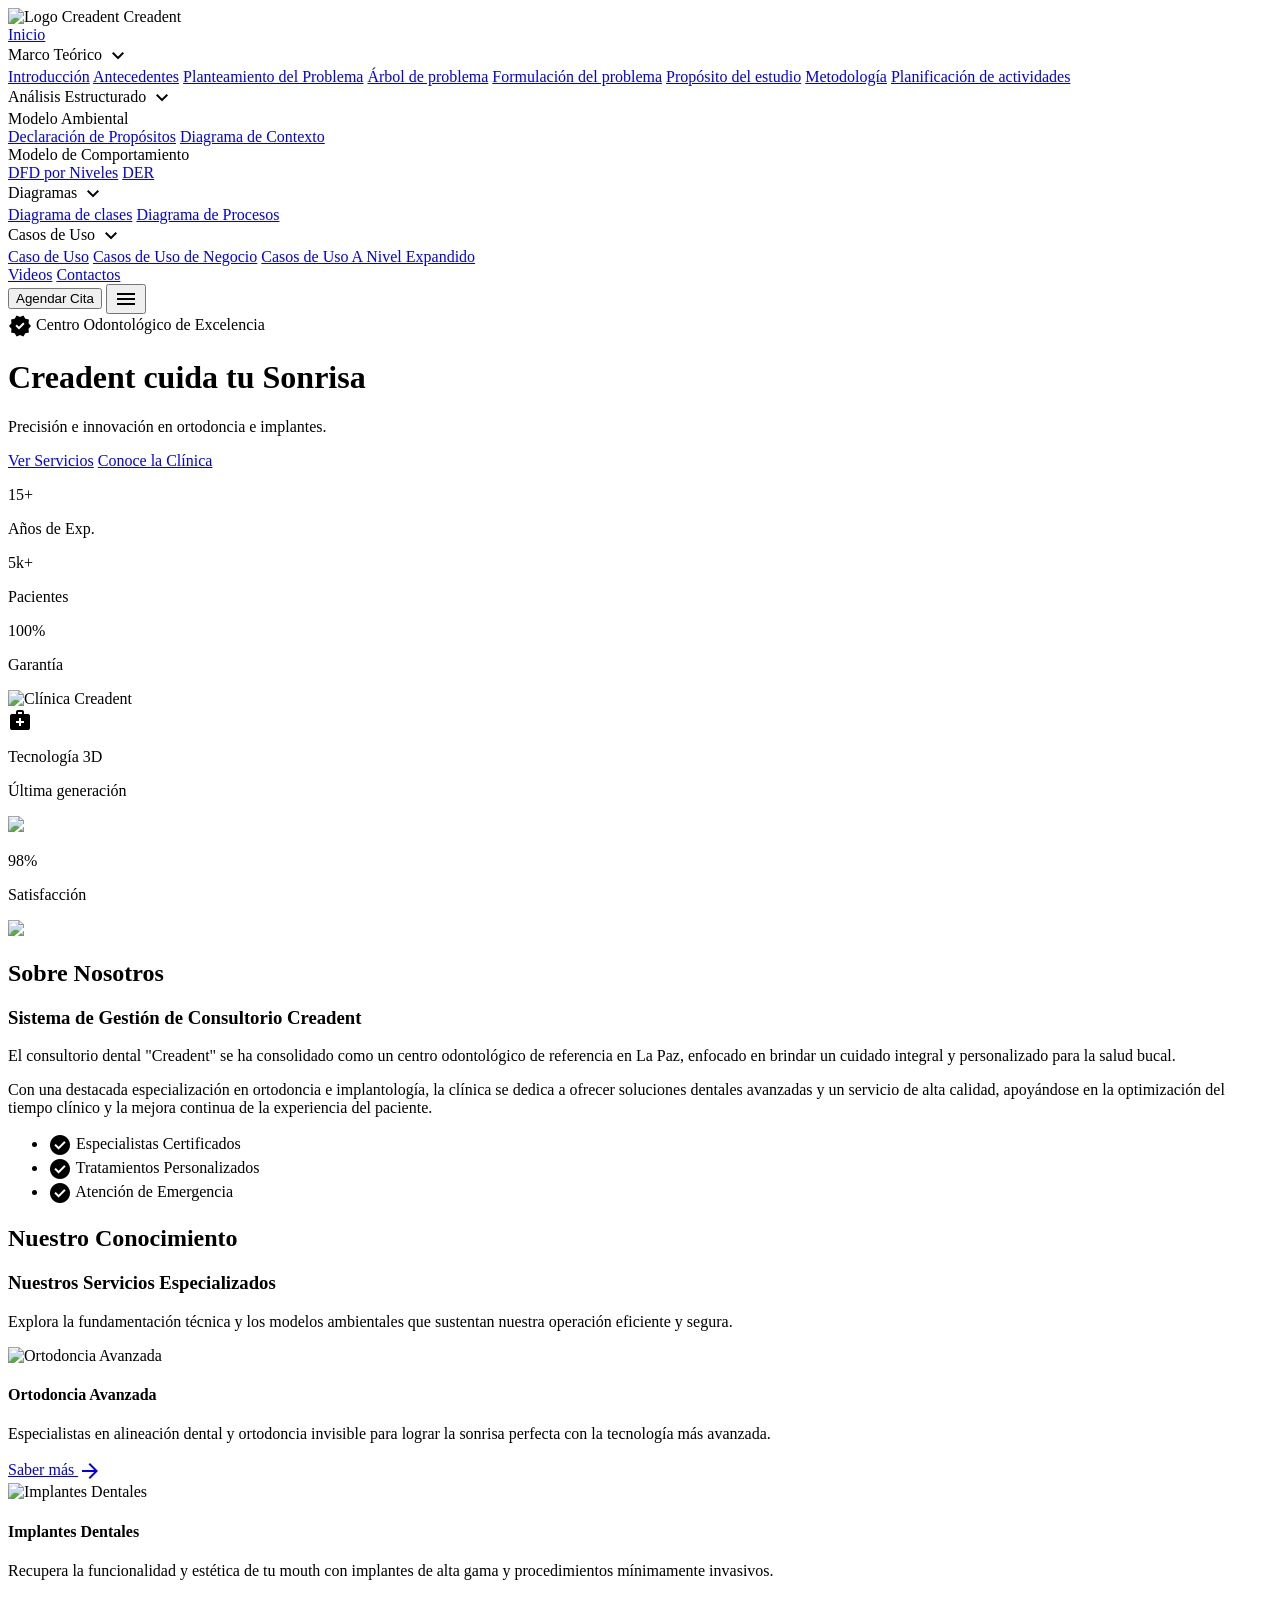
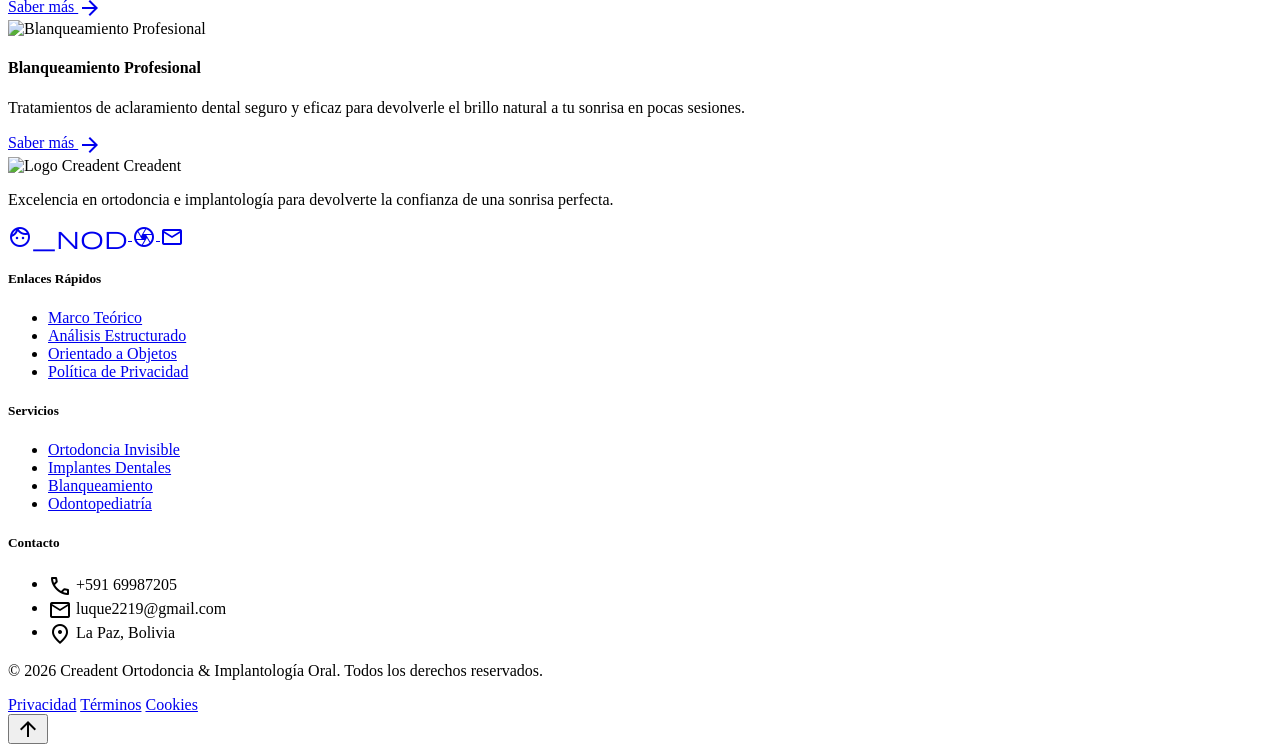
==== index.html @ 48e3c262 "Merge pull request #1 from FrancoPlata94/main contenido del informe metido" ====
<!DOCTYPE html><html class="scroll-smooth" lang="es"><head>
    <meta charset="utf-8">
    <meta content="width=device-width, initial-scale=1.0" name="viewport">
    <title>Creadent - Ortodoncia & Implantología Oral</title>
    <script src="https://cdn.tailwindcss.com?plugins=forms,container-queries"></script>
    <link href="https://fonts.googleapis.com/css2?family=Plus+Jakarta+Sans:wght@400;600;700;800&family=Inter:wght@400;500;600&display=swap" rel="stylesheet">
    <link href="https://fonts.googleapis.com/css2?family=Material+Symbols+Outlined:wght,FILL@100..700,0..1&display=swap" rel="stylesheet">
    <script id="tailwind-config">
      tailwind.config = {
        darkMode: "class",
        theme: {
          extend: {
            "colors": {
                "secondary-fixed": "#e0e3e5",
                "surface-variant": "#e5e2e1",
                "inverse-on-surface": "#f3f0ef",
                "on-error-container": "#93000a",
                "on-tertiary-fixed": "#301400",
                "tertiary": "#301500",
                "secondary-fixed-dim": "#c4c7c9",
                "tertiary-fixed-dim": "#fcb886",
                "primary-container": "#003355",
                "on-primary-fixed-variant": "#21496d",
                "glass-fill": "rgba(255, 255, 255, 0.7)",
                "on-error": "#ffffff",
                "on-secondary": "#ffffff",
                "on-tertiary-container": "#c98b5d",
                "error": "#ba1a1a",
                "primary": "#001d34",
                "outline-variant": "#c2c7cf",
                "primary-fixed": "#cfe5ff",
                "on-secondary-fixed": "#191c1e",
                "on-primary": "#ffffff",
                "secondary": "#5c5f61",
                "on-secondary-fixed-variant": "#444749",
                "tertiary-container": "#4f2601",
                "surface-tint": "#3b6186",
                "on-tertiary-fixed-variant": "#6a3b14",
                "surface-dim": "#dcd9d9",
                "on-secondary-container": "#626567",
                "on-primary-container": "#769cc3",
                "surface-chalk": "#F8F8F8",
                "surface-container-highest": "#e5e2e1",
                "glass-border": "rgba(255, 255, 255, 0.2)",
                "on-background": "#1b1c1c",
                "inverse-primary": "#a4caf4",
                "inverse-surface": "#303030",
                "on-tertiary": "#ffffff",
                "tertiary-fixed": "#ffdcc5",
                "background": "#fcf9f8",
                "on-primary-fixed": "#001d34",
                "error-container": "#ffdad6",
                "surface-bright": "#fcf9f8",
                "secondary-container": "#e0e3e5",
                "surface-container": "#f0eded",
                "primary-fixed-dim": "#a4caf4",
                "surface-container-lowest": "#ffffff",
                "on-surface-variant": "#42474e",
                "surface-container-low": "#f6f3f2",
                "outline": "#73777f",
                "surface": "#fcf9f8",
                "surface-container-high": "#eae7e7",
                "on-surface": "#1b1c1c"
            },
            "borderRadius": {
                "DEFAULT": "0.25rem",
                "lg": "0.5rem",
                "xl": "0.75rem",
                "full": "9999px"
            },
            "spacing": {
                "gutter": "24px",
                "baseline": "8px",
                "container-max": "1280px",
                "margin-desktop": "64px",
                "margin-mobile": "20px"
            },
            "fontFamily": {
                "display-lg-mobile": ["Plus Jakarta Sans"],
                "label-caps": ["Inter"],
                "headline-md": ["Plus Jakarta Sans"],
                "display-lg": ["Plus Jakarta Sans"],
                "body-md": ["Inter"],
                "body-lg": ["Inter"]
            },
            "fontSize": {
                "display-lg-mobile": ["32px", {"lineHeight": "1.2", "fontWeight": "700"}],
                "label-caps": ["12px", {"lineHeight": "1", "letterSpacing": "0.05em", "fontWeight": "600"}],
                "headline-md": ["24px", {"lineHeight": "1.4", "fontWeight": "600"}],
                "display-lg": ["48px", {"lineHeight": "1.2", "letterSpacing": "-0.02em", "fontWeight": "700"}],
                "body-md": ["16px", {"lineHeight": "1.6", "fontWeight": "400"}],
                "body-lg": ["18px", {"lineHeight": "1.8", "fontWeight": "400"}]
            }
        },
    },
}
</script>
<style>
  .material-symbols-outlined {
      font-variation-settings: 'FILL' 0, 'wght' 400, 'GRAD' 0, 'opsz' 24;
      display: inline-block;
      vertical-align: middle;
  }
  .glass-nav {
      background: rgba(255, 255, 255, 0.7);
      backdrop-filter: blur(12px);
      -webkit-backdrop-filter: blur(12px);
      border-bottom: 1px solid rgba(255, 255, 255, 0.2);
  }
  .hero-shape {
      clip-path: polygon(10% 0, 100% 0%, 100% 100%, 0% 100%);
  }
  .dropdown-animate {
      transform-origin: top;
      transition: all 0.3s cubic-bezier(0.4, 0, 0.2, 1);
  }
  .group:hover .dropdown-menu {
      opacity: 1;
      transform: scaleY(1);
  }
</style>
</head>
<body class="bg-surface-chalk text-on-background font-body-md selection:bg-primary-fixed selection:text-on-primary-fixed overflow-x-hidden">
    
    <nav class="sticky top-4 mx-auto w-[95%] max-w-container-max rounded-full z-50 flex justify-between items-center px-6 py-3 shadow-xl border border-primary/20 bg-primary-container">
        
        <!-- LOGO -->
        <div class="flex items-center gap-3 shrink-0">
            <img alt="Logo Creadent" class="h-10 w-auto object-contain" src="https://lh3.googleusercontent.com/aida/[base64]">
            <!-- Se oculta en pantallas medianas para dar espacio a los enlaces -->
            <span class="font-display-lg text-headline-md font-bold text-white hidden xl:block">Creadent</span>
        </div>
        
        <!-- ENLACES CENTRALES -->
        <!-- Cambiamos md:flex a lg:flex y ajustamos el gap dinámico (gap-3 a gap-6) -->
        <div class="hidden lg:flex items-center justify-center gap-3 xl:gap-6 font-body-md text-sm xl:text-base w-full">
            <a class="text-white font-bold border-b-2 border-white pb-1 shrink-0" href="index.html">Inicio</a>
            
            <!-- DROPDOWN 1: Marco Teórico -->
            <div class="relative group h-full">
                <!-- Aumentamos el padding vertical (py-4) para expandir el área táctil -->
                <a class="flex items-center gap-1 text-white hover:text-primary-fixed transition-colors py-4 cursor-pointer">
                    Marco Teórico 
                    <span class="material-symbols-outlined text-sm transition-transform group-hover:rotate-180">keyboard_arrow_down</span>
                </a>
                
                <!-- "EL PUENTE INVISIBLE": absolute top-full con pt-2 permite cruzar el mouse sin que se cierre -->
                <div class="absolute top-full left-0 pt-2 w-64 opacity-0 scale-y-0 transition-all duration-300 origin-top group-hover:opacity-100 group-hover:scale-y-100 pointer-events-none group-hover:pointer-events-auto z-50">
                    <div class="bg-surface-container-lowest shadow-2xl rounded-xl py-4 border border-outline-variant/30">
                        <a class="block px-6 py-2 hover:bg-surface-container text-body-md text-on-surface-variant hover:text-primary transition-colors" href="marco-teorico.html#introduccion">Introducción</a>
                        <a class="block px-6 py-2 hover:bg-surface-container text-body-md text-on-surface-variant hover:text-primary transition-colors" href="marco-teorico.html#antecedentes">Antecedentes</a>
                        <a class="block px-6 py-2 hover:bg-surface-container text-body-md text-on-surface-variant hover:text-primary transition-colors" href="marco-teorico.html#problema">Planteamiento del Problema</a>
                        <a class="block px-6 py-2 hover:bg-surface-container text-body-md text-on-surface-variant hover:text-primary transition-colors" href="marco-teorico.html#arbol">Árbol de problema</a>
                        <a class="block px-6 py-2 hover:bg-surface-container text-body-md text-on-surface-variant hover:text-primary transition-colors" href="marco-teorico.html#formulacion">Formulación del problema</a>
                        <a class="block px-6 py-2 hover:bg-surface-container text-body-md text-on-surface-variant hover:text-primary transition-colors" href="marco-teorico.html#proposito">Propósito del estudio</a>
                        <a class="block px-6 py-2 hover:bg-surface-container text-body-md text-on-surface-variant hover:text-primary transition-colors" href="marco-teorico.html#metodologia">Metodología</a>
                        <a class="block px-6 py-2 hover:bg-surface-container text-body-md text-on-surface-variant hover:text-primary transition-colors" href="marco-teorico.html#planificacion">Planificación de actividades</a>
                    </div>
                </div>
            </div>
            
            <!-- DROPDOWN 2: Análisis Estructurado -->
            <div class="relative group h-full">
                <a class="flex items-center gap-1 text-white hover:text-primary-fixed transition-colors py-4 cursor-pointer">
                    Análisis Estructurado 
                    <span class="material-symbols-outlined text-sm transition-transform group-hover:rotate-180">keyboard_arrow_down</span>
                </a>
                
                <div class="absolute top-full left-0 pt-2 w-64 opacity-0 scale-y-0 transition-all duration-300 origin-top group-hover:opacity-100 group-hover:scale-y-100 pointer-events-none group-hover:pointer-events-auto z-50">
                    <div class="bg-surface-container-lowest shadow-2xl rounded-xl py-4 border border-outline-variant/30">
                        <div class="px-6 py-1.5 text-[11px] font-bold tracking-wider text-primary/40 uppercase font-label-caps">Modelo Ambiental</div>
                        <a class="block px-8 py-2 hover:bg-surface-container text-body-md text-on-surface-variant hover:text-primary transition-colors" href="modelo-ambiental.html#proposito">Declaración de Propósitos</a>
                        <a class="block px-8 py-2 hover:bg-surface-container text-body-md text-on-surface-variant hover:text-primary transition-colors" href="modelo-ambiental.html#contexto">Diagrama de Contexto</a>
                        
                        <div class="px-6 py-1.5 mt-2 text-[11px] font-bold tracking-wider text-primary/40 uppercase font-label-caps">Modelo de Comportamiento</div>
                        <a class="block px-8 py-2 hover:bg-surface-container text-body-md text-on-surface-variant hover:text-primary transition-colors" href="modelo-de-comportamiento.html#dfd">DFD por Niveles</a>
                        <a class="block px-8 py-2 hover:bg-surface-container text-body-md text-on-surface-variant hover:text-primary transition-colors" href="modelo-de-comportamiento.html#der">DER</a>
                    </div>
                </div>
            </div>
            
            <!-- DROPDOWN 3: Diagramas -->
            <div class="relative group h-full">
                <a class="flex items-center gap-1 text-white hover:text-primary-fixed transition-colors py-4 cursor-pointer shrink-0">
                    Diagramas
                    <span class="material-symbols-outlined text-sm transition-transform group-hover:rotate-180">keyboard_arrow_down</span>
                </a>
                
                <div class="absolute top-full left-0 pt-2 w-64 opacity-0 scale-y-0 transition-all duration-300 origin-top group-hover:opacity-100 group-hover:scale-y-100 pointer-events-none group-hover:pointer-events-auto z-50">
                    <div class="bg-surface-container-lowest shadow-2xl rounded-xl py-4 border border-outline-variant/30">
                        <a class="block px-8 py-2 hover:bg-surface-container text-body-md text-on-surface-variant hover:text-primary transition-colors" href="orientado-a-objetos.html">Diagrama de clases</a>
                        <a class="block px-8 py-2 hover:bg-surface-container text-body-md text-on-surface-variant hover:text-primary transition-colors" href="diagrama-procesos.html">Diagrama de Procesos</a>
                    </div>
                </div>
            </div>

            <!-- DROPDOWN 4: Casos de Uso -->
            <div class="relative group h-full">
                <a class="flex items-center gap-1 text-white hover:text-primary-fixed transition-colors py-4 cursor-pointer shrink-0">
                    Casos de Uso
                    <span class="material-symbols-outlined text-sm transition-transform group-hover:rotate-180">keyboard_arrow_down</span>
                </a>
                
                <div class="absolute top-full left-0 pt-2 w-64 opacity-0 scale-y-0 transition-all duration-300 origin-top group-hover:opacity-100 group-hover:scale-y-100 pointer-events-none group-hover:pointer-events-auto z-50">
                    <div class="bg-surface-container-lowest shadow-2xl rounded-xl py-4 border border-outline-variant/30">
                        <a class="block px-8 py-2 hover:bg-surface-container text-body-md text-on-surface-variant hover:text-primary transition-colors" href="Caso-de-uso.html">Caso de Uso</a>
                        <a class="block px-8 py-2 hover:bg-surface-container text-body-md text-on-surface-variant hover:text-primary transition-colors" href="Caso-de-uso-Negocios.html">Casos de Uso de Negocio</a>
                        <a class="block px-8 py-2 hover:bg-surface-container text-body-md text-on-surface-variant hover:text-primary transition-colors" href="Caso-de-uso-nivel-expandido.html">Casos de Uso A Nivel Expandido</a>
                    </div>
                </div>
            </div>            
            
            <a class="text-white hover:text-primary-fixed transition-colors py-4 shrink-0" href="video.html">Videos</a>
            <a class="text-white hover:text-primary-fixed transition-colors py-4 shrink-0" href="contactos.html">Contactos</a>
        </div>
        
        <!-- BOTONES DERECHOS -->
        <div class="flex items-center gap-4 shrink-0">
            <!-- Se oculta en lg para que quepan los menús. Vuelve a aparecer en monitores grandes (xl) -->
            <button class="hidden xl:block border-2 border-white text-white px-6 py-2 rounded-full font-bold hover:bg-white hover:text-primary transition-all active:scale-95 shadow-md whitespace-nowrap">Agendar Cita</button>
            <button class="lg:hidden text-white"><span class="material-symbols-outlined text-3xl mt-1">menu</span></button>
        </div>
    </nav>

    <header class="relative pt-12 pb-24 overflow-hidden">
        <div class="max-w-container-max mx-auto px-margin-desktop grid grid-cols-1 lg:grid-cols-2 gap-16 items-center">
            <div class="space-y-8 z-10">
                <div class="inline-flex items-center gap-2 px-4 py-2 bg-primary-fixed text-on-primary-fixed rounded-full text-label-caps">
                    <span class="material-symbols-outlined text-sm" style="font-variation-settings: 'FILL' 1;">verified</span>
                    Centro Odontológico de Excelencia
                </div>
                <div>
                    <h1 class="font-display-lg text-display-lg text-primary mb-4 leading-tight">
                        Creadent cuida tu <span class="text-surface-tint italic">Sonrisa</span>
                    </h1>
                    <p class="font-headline-md text-headline-md text-secondary leading-relaxed">
                        Precisión e innovación en ortodoncia e implantes.
                    </p>
                </div>
                <div class="flex flex-wrap gap-4">
                    <a class="bg-primary text-on-primary px-8 py-4 rounded-full font-bold shadow-lg hover:shadow-xl hover:translate-y-[-2px] transition-all" href="#">Ver Servicios</a>
                    <a class="border-2 border-primary text-primary px-8 py-4 rounded-full font-bold hover:bg-primary/5 transition-all" href="#">Conoce la Clínica</a>
                </div>
                <div class="flex items-center gap-8 pt-8 border-t border-outline-variant">
                    <div>
                        <p class="font-display-lg text-headline-md text-primary">15+</p>
                        <p class="text-label-caps text-secondary">Años de Exp.</p>
                    </div>
                    <div>
                        <p class="font-display-lg text-headline-md text-primary">5k+</p>
                        <p class="text-label-caps text-secondary">Pacientes</p>
                    </div>
                    <div>
                        <p class="font-display-lg text-headline-md text-primary">100%</p>
                        <p class="text-label-caps text-secondary">Garantía</p>
                    </div>
                </div>
            </div>
            <div class="relative group">
                <div class="absolute inset-0 bg-primary/10 rounded-[4rem] rotate-3 scale-105 transition-transform group-hover:rotate-6"></div>
                <div class="relative rounded-[4rem] overflow-hidden shadow-2xl border-4 border-white">
                    <img alt="Clínica Creadent" class="w-full h-full object-cover aspect-[4/5] transform group-hover:scale-105 transition-transform duration-700" src="https://lh3.googleusercontent.com/aida/[base64]">
                </div>
                <div class="absolute -bottom-8 -left-8 bg-white p-6 rounded-3xl shadow-xl border border-outline-variant/30 flex items-center gap-4 animate-bounce">
                    <div class="bg-primary-fixed p-3 rounded-full">
                        <span class="material-symbols-outlined text-primary" style="font-variation-settings: 'FILL' 1;">medical_services</span>
                    </div>
                    <div>
                        <p class="font-bold text-primary">Tecnología 3D</p>
                        <p class="text-xs text-secondary">Última generación</p>
                    </div>
                </div>
            </div>
        </div>
    </header>

    <section class="py-24 bg-surface-container-lowest">
        <div class="max-w-container-max mx-auto px-margin-desktop">
            <div class="grid grid-cols-1 lg:grid-cols-2 gap-24 items-center">
                <div class="order-2 lg:order-1 relative">
                    <div class="grid grid-cols-2 gap-4">
                        <div class="space-y-4 pt-12">
                            <img class="rounded-3xl shadow-lg w-full aspect-square object-cover" data-alt="High-end dental office interior with modern equipment and clinical lighting in a soft blue and white palette to convey hygiene and premium care." src="https://lh3.googleusercontent.com/aida-public/[base64]">
                            <div class="bg-primary p-8 rounded-3xl text-on-primary">
                                <p class="text-display-lg-mobile font-bold mb-2">98%</p>
                                <p class="text-sm opacity-80 uppercase tracking-widest font-label-caps">Satisfacción</p>
                            </div>
                        </div>
                        <div class="space-y-4">
                            <img class="rounded-3xl shadow-lg w-full aspect-[3/4] object-cover" data-alt="A focused dentist working with precise medical tools under bright, clean surgical lighting, emphasizing expertise and attention to detail in a modern clinical setting." src="https://lh3.googleusercontent.com/aida-public/[base64]">
                        </div>
                    </div>
                </div>
                <div class="order-1 lg:order-2 space-y-6">
                    <h2 class="text-label-caps text-surface-tint">Sobre Nosotros</h2>
                    <h3 class="font-display-lg text-display-lg text-primary">Sistema de Gestión de Consultorio Creadent</h3>
                    <p class="font-body-lg text-body-lg text-on-surface-variant">
                        El consultorio dental "Creadent" se ha consolidado como un centro odontológico de referencia en La Paz, enfocado en brindar un cuidado integral y personalizado para la salud bucal.
                    </p>
                    <p class="text-secondary leading-relaxed">
                        Con una destacada especialización en ortodoncia e implantología, la clínica se dedica a ofrecer soluciones dentales avanzadas y un servicio de alta calidad, apoyándose en la optimización del tiempo clínico y la mejora continua de la experiencia del paciente.
                    </p>
                    <ul class="space-y-4 pt-4">
                        <li class="flex items-center gap-3">
                            <span class="material-symbols-outlined text-primary" style="font-variation-settings: 'FILL' 1;">check_circle</span>
                            <span class="font-semibold text-primary">Especialistas Certificados</span>
                        </li>
                        <li class="flex items-center gap-3">
                            <span class="material-symbols-outlined text-primary" style="font-variation-settings: 'FILL' 1;">check_circle</span>
                            <span class="font-semibold text-primary">Tratamientos Personalizados</span>
                        </li>
                        <li class="flex items-center gap-3">
                            <span class="material-symbols-outlined text-primary" style="font-variation-settings: 'FILL' 1;">check_circle</span>
                            <span class="font-semibold text-primary">Atención de Emergencia</span>
                        </li>
                    </ul>
                </div>
            </div>
        </div>
    </section>

    <section class="py-24">
        <div class="max-w-container-max mx-auto px-margin-desktop">
            <div class="text-center max-w-3xl mx-auto mb-16 space-y-4">
                <h2 class="text-label-caps text-surface-tint">Nuestro Conocimiento</h2>
                <h3 class="font-display-lg text-display-lg text-primary">Nuestros Servicios Especializados</h3>
                <p class="text-secondary">Explora la fundamentación técnica y los modelos ambientales que sustentan nuestra operación eficiente y segura.</p>
            </div>
            <div class="grid grid-cols-1 md:grid-cols-3 gap-12">
                <div class="bg-white rounded-[2.5rem] p-8 shadow-sm hover:shadow-xl transition-all border border-outline-variant/20 flex flex-col group">
                    <div class="mb-8 overflow-hidden rounded-2xl aspect-square bg-surface-container-low flex items-center justify-center">
                        <img src="https://lh3.googleusercontent.com/aida-public/[base64]" alt="Ortodoncia Avanzada" class="w-full h-full object-cover group-hover:scale-110 transition-transform duration-500">
                    </div>
                    <h4 class="font-headline-md text-headline-md text-primary mb-4">Ortodoncia Avanzada</h4>
                    <p class="text-on-surface-variant mb-8 flex-grow">Especialistas en alineación dental y ortodoncia invisible para lograr la sonrisa perfecta con la tecnología más avanzada.</p>
                    <a class="inline-flex items-center gap-2 font-bold text-primary hover:gap-4 transition-all group/link" href="#">Saber más <span class="material-symbols-outlined text-sm">arrow_forward</span></a>
                </div>
                <div class="bg-white rounded-[2.5rem] p-8 shadow-sm hover:shadow-xl transition-all border border-outline-variant/20 flex flex-col group">
                    <div class="mb-8 overflow-hidden rounded-2xl aspect-square bg-surface-container-low flex items-center justify-center">
                        <img src="https://lh3.googleusercontent.com/aida-public/[base64]" alt="Implantes Dentales" class="w-full h-full object-cover group-hover:scale-110 transition-transform duration-500">
                    </div>
                    <h4 class="font-headline-md text-headline-md text-primary mb-4">Implantes Dentales</h4>
                    <p class="text-on-surface-variant mb-8 flex-grow">Recupera la funcionalidad y estética de tu mouth con implantes de alta gama y procedimientos mínimamente invasivos.</p>
                    <a class="inline-flex items-center gap-2 font-bold text-primary hover:gap-4 transition-all group/link" href="#">Saber más <span class="material-symbols-outlined text-sm">arrow_forward</span></a>
                </div>
                <div class="bg-white rounded-[2.5rem] p-8 shadow-sm hover:shadow-xl transition-all border border-outline-variant/20 flex flex-col group">
                    <div class="mb-8 overflow-hidden rounded-2xl aspect-square bg-surface-container-low flex items-center justify-center">
                        <img src="https://lh3.googleusercontent.com/aida-public/[base64]" alt="Blanqueamiento Profesional" class="w-full h-full object-cover group-hover:scale-110 transition-transform duration-500">
                    </div>
                    <h4 class="font-headline-md text-headline-md text-primary mb-4">Blanqueamiento Profesional</h4>
                    <p class="text-on-surface-variant mb-8 flex-grow">Tratamientos de aclaramiento dental seguro y eficaz para devolverle el brillo natural a tu sonrisa en pocas sesiones.</p>
                    <a class="inline-flex items-center gap-2 font-bold text-primary hover:gap-4 transition-all group/link" href="#">Saber más <span class="material-symbols-outlined text-sm">arrow_forward</span></a>
                </div>
            </div>
        </div>
    </section>

    <footer class="pt-24 pb-12 border-t border-outline-variant bg-primary text-on-primary">
        <div class="max-w-container-max mx-auto px-margin-desktop">
            <div class="grid grid-cols-1 md:grid-cols-2 lg:grid-cols-4 gap-12 mb-16">
                <div class="space-y-6">
                    <div class="flex items-center gap-3">
                        <img alt="Logo Creadent" class="h-10 w-auto" src="https://lh3.googleusercontent.com/aida/[base64]">
                        <span class="font-display-lg text-headline-md font-bold text-white">Creadent</span>
                    </div>
                    <p class="text-on-surface-variant text-white/80">Excelencia en ortodoncia e implantología para devolverte la confianza de una sonrisa perfecta.</p>
                    <div class="flex gap-4">
                        <a class="w-10 h-10 rounded-full text-on-primary flex items-center justify-center hover:scale-110 transition-transform bg-white text-primary" href="#">
                            <span class="material-symbols-outlined text-sm">face_nod</span>
                        </a>
                        <a class="w-10 h-10 rounded-full text-on-primary flex items-center justify-center hover:scale-110 transition-transform bg-white text-primary" href="#">
                            <span class="material-symbols-outlined text-sm">camera</span>
                        </a>
                        <a class="w-10 h-10 rounded-full text-on-primary flex items-center justify-center hover:scale-110 transition-transform bg-white text-primary" href="#">
                            <span class="material-symbols-outlined text-sm">mail</span>
                        </a>
                    </div>
                </div>
                <div class="space-y-6">
                    <h5 class="font-bold uppercase tracking-widest text-sm text-white">Enlaces Rápidos</h5>
                    <ul class="space-y-3">
                        <li class=""><a class="text-on-surface-variant hover:text-white transition-colors text-white/80" href="marco-teorico.html">Marco Teórico</a></li>
                        <li class=""><a class="text-on-surface-variant hover:text-white transition-colors text-white/80" href="analisis-estructurado.html">Análisis Estructurado</a></li>
                        <li class=""><a class="text-on-surface-variant hover:text-white transition-colors text-white/80" href="orientado-a-objetos.html">Orientado a Objetos</a></li>
                        <li class=""><a class="text-on-surface-variant hover:text-white transition-colors text-white/80" href="#">Política de Privacidad</a></li>
                    </ul>
                </div>
                <div class="space-y-6">
                    <h5 class="font-bold uppercase tracking-widest text-sm text-white">Servicios</h5>
                    <ul class="space-y-3">
                        <li class=""><a class="text-on-surface-variant hover:text-white transition-colors text-white/80" href="#">Ortodoncia Invisible</a></li>
                        <li class=""><a class="text-on-surface-variant hover:text-white transition-colors text-white/80" href="#">Implantes Dentales</a></li>
                        <li class=""><a class="text-on-surface-variant hover:text-white transition-colors text-white/80" href="#">Blanqueamiento</a></li>
                        <li class=""><a class="text-on-surface-variant hover:text-white transition-colors text-white/80" href="#">Odontopediatría</a></li>
                    </ul>
                </div>
                <div class="space-y-6">
                    <h5 class="font-bold uppercase tracking-widest text-sm text-white">Contacto</h5>
                    <ul class="space-y-3">
                        <li class="flex items-center gap-3 text-on-surface-variant text-white/80">
                            <span class="material-symbols-outlined">phone</span>
                            +591 69987205
                        </li>
                        <li class="flex items-center gap-3 text-on-surface-variant text-white/80">
                            <span class="material-symbols-outlined">mail</span>
                            luque2219@gmail.com
                        </li>
                        <li class="flex items-center gap-3 text-on-surface-variant text-white/80">
                            <span class="material-symbols-outlined">location_on</span>
                            La Paz, Bolivia
                        </li>
                    </ul>
                </div>
            </div>
            <div class="pt-8 border-t border-outline-variant/30 text-center flex flex-col md:flex-row justify-between items-center gap-4">
                <p class="text-sm text-secondary text-white/80">© 2026 Creadent Ortodoncia & Implantología Oral. Todos los derechos reservados.</p>
                <div class="flex gap-8 text-sm font-semibold text-white">
                    <a class="" href="#">Privacidad</a>
                    <a class="" href="#">Términos</a>
                    <a class="" href="#">Cookies</a>
                </div>
            </div>
        </div>
    </footer>

    <button class="fixed bottom-8 right-8 w-14 h-14 bg-primary text-on-primary rounded-full shadow-2xl flex items-center justify-center opacity-0 pointer-events-none transition-all hover:scale-110 z-40" id="scroll-top">
        <span class="material-symbols-outlined">arrow_upward</span>
    </button>

    <script>
        const scrollBtn = document.getElementById('scroll-top');
        window.onscroll = function() {
            if (document.body.scrollTop > 200 || document.documentElement.scrollTop > 200) {
                scrollBtn.classList.remove('opacity-0', 'pointer-events-none');
                scrollBtn.classList.add('opacity-100');
            } else {
                scrollBtn.classList.add('opacity-0', 'pointer-events-none');
                scrollBtn.classList.remove('opacity-100');
            }
        };
        scrollBtn.onclick = function() {
            window.scrollTo({ top: 0, behavior: 'smooth' });
        };
    </script>
</body></html>
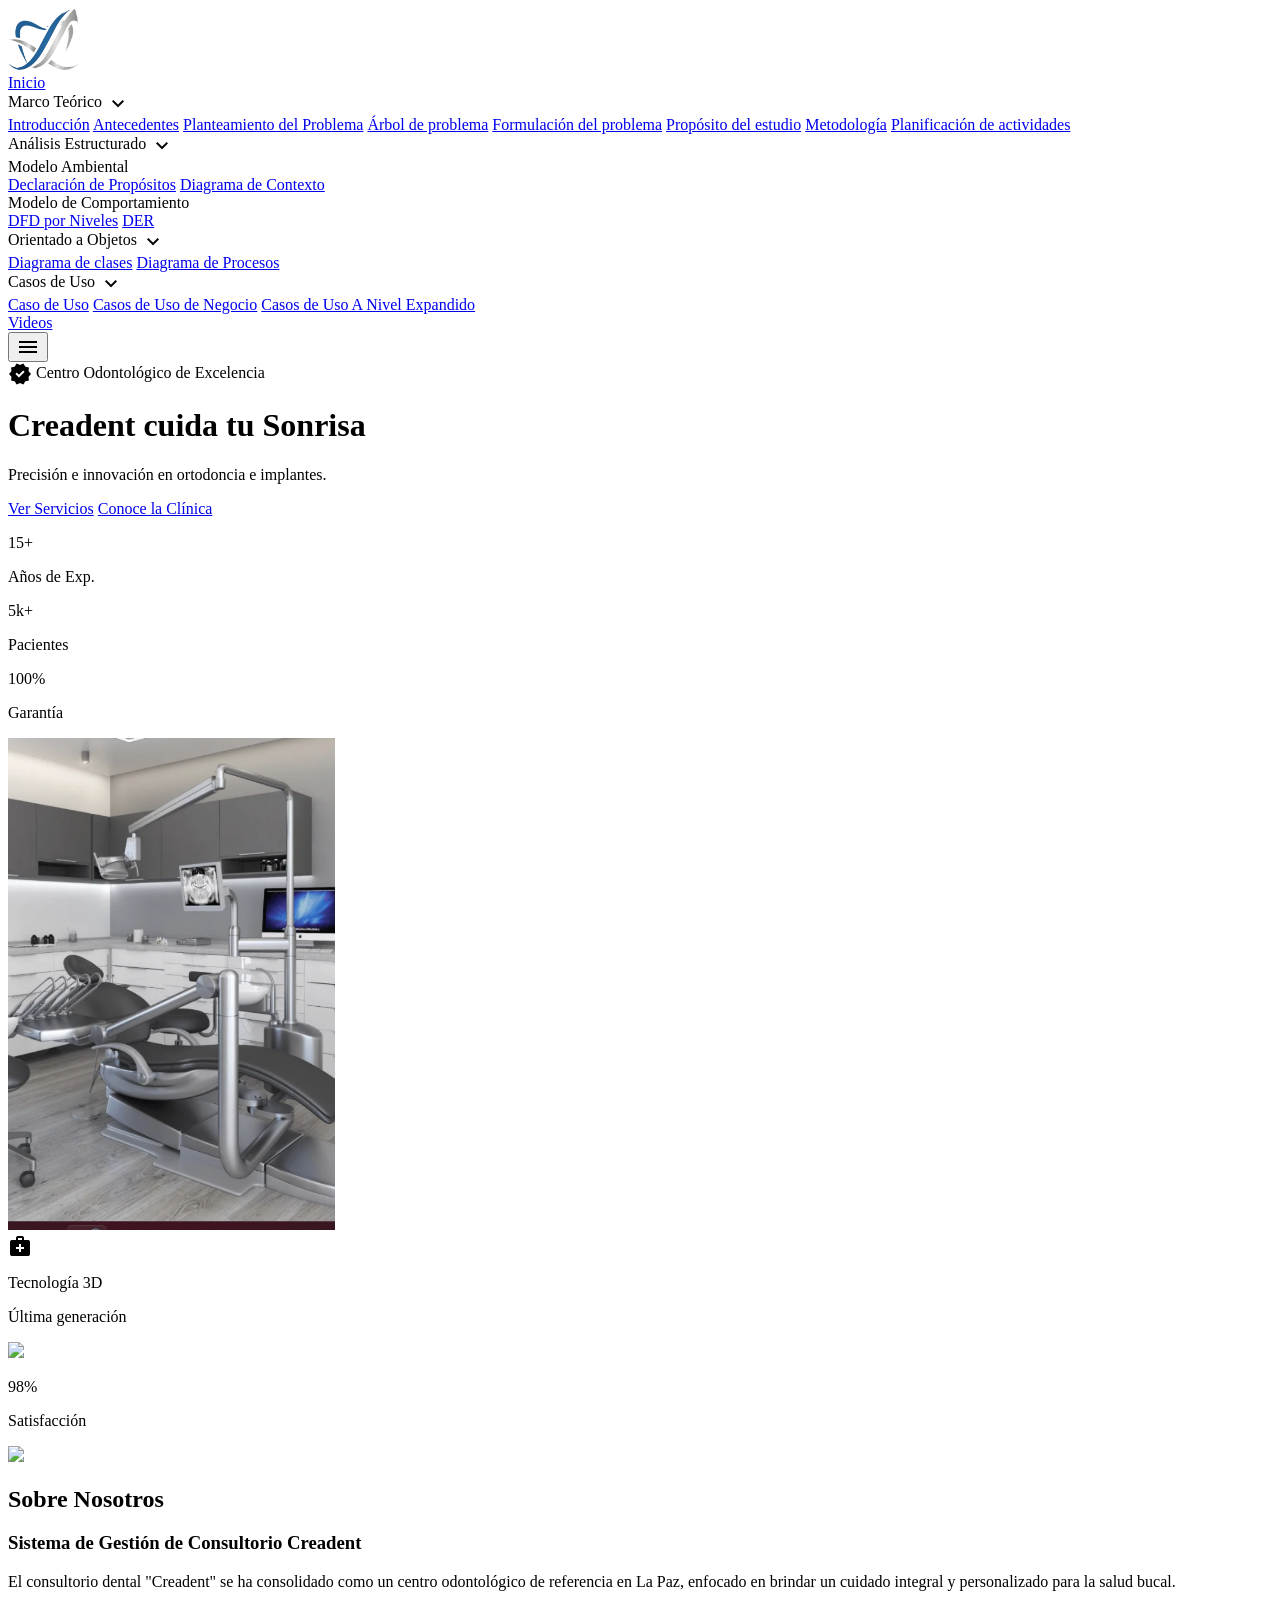
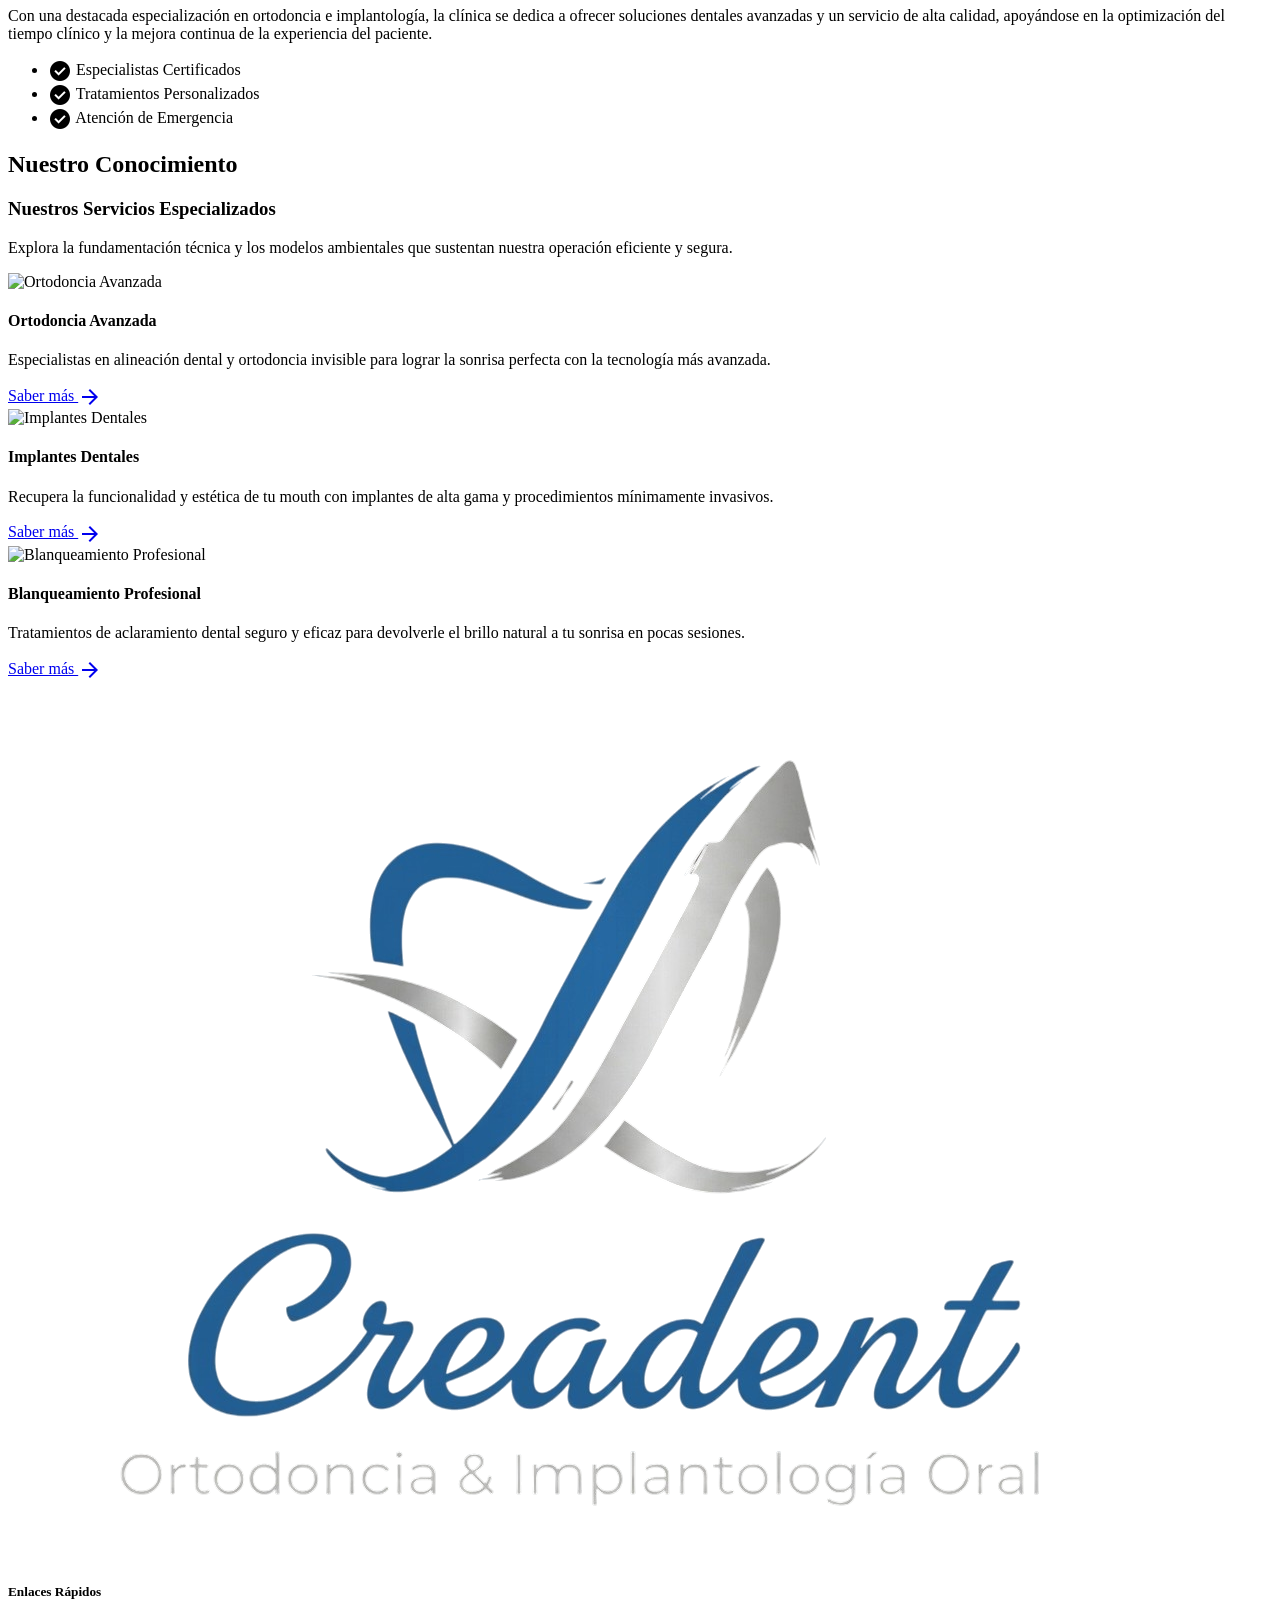
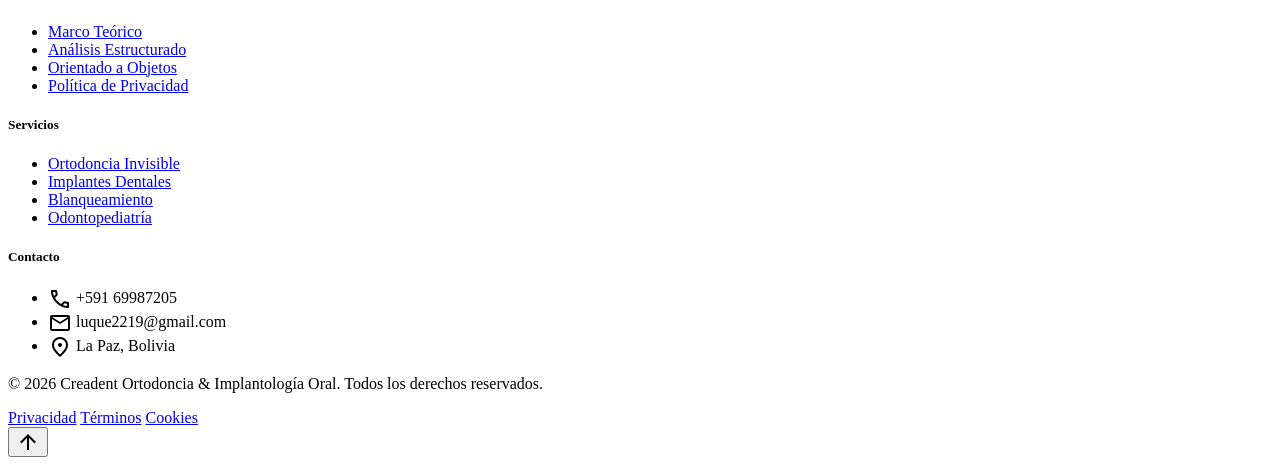
==== commit c824731f: "cambios jazz 8_06" ====
--- a/index.html
+++ b/index.html
@@ -118,6 +118,16 @@
       opacity: 1;
       transform: scaleY(1);
   }
+
+.items-center{
+    justify-content:space-around !important;
+    align-items:center;
+}
+.items-center{
+            justify-content:space-around !important;
+            align-items:center
+      }
+
 </style>
 </head>
 <body class="bg-surface-chalk text-on-background font-body-md selection:bg-primary-fixed selection:text-on-primary-fixed overflow-x-hidden">
@@ -126,15 +136,14 @@
         
         <!-- LOGO -->
         <div class="flex items-center gap-3 shrink-0">
-            <img alt="Logo Creadent" class="h-10 w-auto object-contain" src="https://lh3.googleusercontent.com/aida/[base64]">
+            <img alt="Logo Creadent" class="h-10 w-auto object-contain" style="width: 70px; height: auto; padding:0 !important;" src="./Resources/logoGrande.png">
             <!-- Se oculta en pantallas medianas para dar espacio a los enlaces -->
-            <span class="font-display-lg text-headline-md font-bold text-white hidden xl:block">Creadent</span>
         </div>
         
         <!-- ENLACES CENTRALES -->
         <!-- Cambiamos md:flex a lg:flex y ajustamos el gap dinámico (gap-3 a gap-6) -->
         <div class="hidden lg:flex items-center justify-center gap-3 xl:gap-6 font-body-md text-sm xl:text-base w-full">
-            <a class="text-white font-bold border-b-2 border-white pb-1 shrink-0" href="index.html">Inicio</a>
+            <a class="flex items-center gap-1 text-white hover:text-primary-fixed transition-colors py-4 cursor-pointer shrink-0" href="index.html">Inicio</a>
             
             <!-- DROPDOWN 1: Marco Teórico -->
             <div class="relative group h-full">
@@ -182,7 +191,7 @@
             <!-- DROPDOWN 3: Diagramas -->
             <div class="relative group h-full">
                 <a class="flex items-center gap-1 text-white hover:text-primary-fixed transition-colors py-4 cursor-pointer shrink-0">
-                    Diagramas
+                    Orientado a Objetos
                     <span class="material-symbols-outlined text-sm transition-transform group-hover:rotate-180">keyboard_arrow_down</span>
                 </a>
                 
@@ -196,7 +205,7 @@
 
             <!-- DROPDOWN 4: Casos de Uso -->
             <div class="relative group h-full">
-                <a class="flex items-center gap-1 text-white hover:text-primary-fixed transition-colors py-4 cursor-pointer shrink-0">
+                <a class="text-white font-bold border-b-2 border-white pb-1 shrink-0  ">
                     Casos de Uso
                     <span class="material-symbols-outlined text-sm transition-transform group-hover:rotate-180">keyboard_arrow_down</span>
                 </a>
@@ -211,13 +220,11 @@
             </div>            
             
             <a class="text-white hover:text-primary-fixed transition-colors py-4 shrink-0" href="video.html">Videos</a>
-            <a class="text-white hover:text-primary-fixed transition-colors py-4 shrink-0" href="contactos.html">Contactos</a>
         </div>
         
         <!-- BOTONES DERECHOS -->
         <div class="flex items-center gap-4 shrink-0">
             <!-- Se oculta en lg para que quepan los menús. Vuelve a aparecer en monitores grandes (xl) -->
-            <button class="hidden xl:block border-2 border-white text-white px-6 py-2 rounded-full font-bold hover:bg-white hover:text-primary transition-all active:scale-95 shadow-md whitespace-nowrap">Agendar Cita</button>
             <button class="lg:hidden text-white"><span class="material-symbols-outlined text-3xl mt-1">menu</span></button>
         </div>
     </nav>
@@ -238,8 +245,8 @@
                     </p>
                 </div>
                 <div class="flex flex-wrap gap-4">
-                    <a class="bg-primary text-on-primary px-8 py-4 rounded-full font-bold shadow-lg hover:shadow-xl hover:translate-y-[-2px] transition-all" href="#">Ver Servicios</a>
-                    <a class="border-2 border-primary text-primary px-8 py-4 rounded-full font-bold hover:bg-primary/5 transition-all" href="#">Conoce la Clínica</a>
+                    <a class="bg-primary text-on-primary px-8 py-4 rounded-full font-bold shadow-lg hover:shadow-xl hover:translate-y-[-2px] transition-all" href="https://www.facebook.com/ortodonciaeimplatologiacreadent">Ver Servicios</a>
+                    <a class="border-2 border-primary text-primary px-8 py-4 rounded-full font-bold hover:bg-primary/5 transition-all" href="https://www.facebook.com/ortodonciaeimplatologiacreadent">Conoce la Clínica</a>
                 </div>
                 <div class="flex items-center gap-8 pt-8 border-t border-outline-variant">
                     <div>
@@ -259,7 +266,7 @@
             <div class="relative group">
                 <div class="absolute inset-0 bg-primary/10 rounded-[4rem] rotate-3 scale-105 transition-transform group-hover:rotate-6"></div>
                 <div class="relative rounded-[4rem] overflow-hidden shadow-2xl border-4 border-white">
-                    <img alt="Clínica Creadent" class="w-full h-full object-cover aspect-[4/5] transform group-hover:scale-105 transition-transform duration-700" src="https://lh3.googleusercontent.com/aida/[base64]">
+                    <img alt="Clínica Creadent" class="w-full h-full object-cover aspect-[4/5] transform group-hover:scale-105 transition-transform duration-700" src="/Resources/clinica.png">
                 </div>
                 <div class="absolute -bottom-8 -left-8 bg-white p-6 rounded-3xl shadow-xl border border-outline-variant/30 flex items-center gap-4 animate-bounce">
                     <div class="bg-primary-fixed p-3 rounded-full">
@@ -360,20 +367,7 @@
             <div class="grid grid-cols-1 md:grid-cols-2 lg:grid-cols-4 gap-12 mb-16">
                 <div class="space-y-6">
                     <div class="flex items-center gap-3">
-                        <img alt="Logo Creadent" class="h-10 w-auto" src="https://lh3.googleusercontent.com/aida/[base64]">
-                        <span class="font-display-lg text-headline-md font-bold text-white">Creadent</span>
-                    </div>
-                    <p class="text-on-surface-variant text-white/80">Excelencia en ortodoncia e implantología para devolverte la confianza de una sonrisa perfecta.</p>
-                    <div class="flex gap-4">
-                        <a class="w-10 h-10 rounded-full text-on-primary flex items-center justify-center hover:scale-110 transition-transform bg-white text-primary" href="#">
-                            <span class="material-symbols-outlined text-sm">face_nod</span>
-                        </a>
-                        <a class="w-10 h-10 rounded-full text-on-primary flex items-center justify-center hover:scale-110 transition-transform bg-white text-primary" href="#">
-                            <span class="material-symbols-outlined text-sm">camera</span>
-                        </a>
-                        <a class="w-10 h-10 rounded-full text-on-primary flex items-center justify-center hover:scale-110 transition-transform bg-white text-primary" href="#">
-                            <span class="material-symbols-outlined text-sm">mail</span>
-                        </a>
+                        <img alt="Logo Creadent" class="h-50 w-auto" src="/Resources/logoFinal.png">
                     </div>
                 </div>
                 <div class="space-y-6">
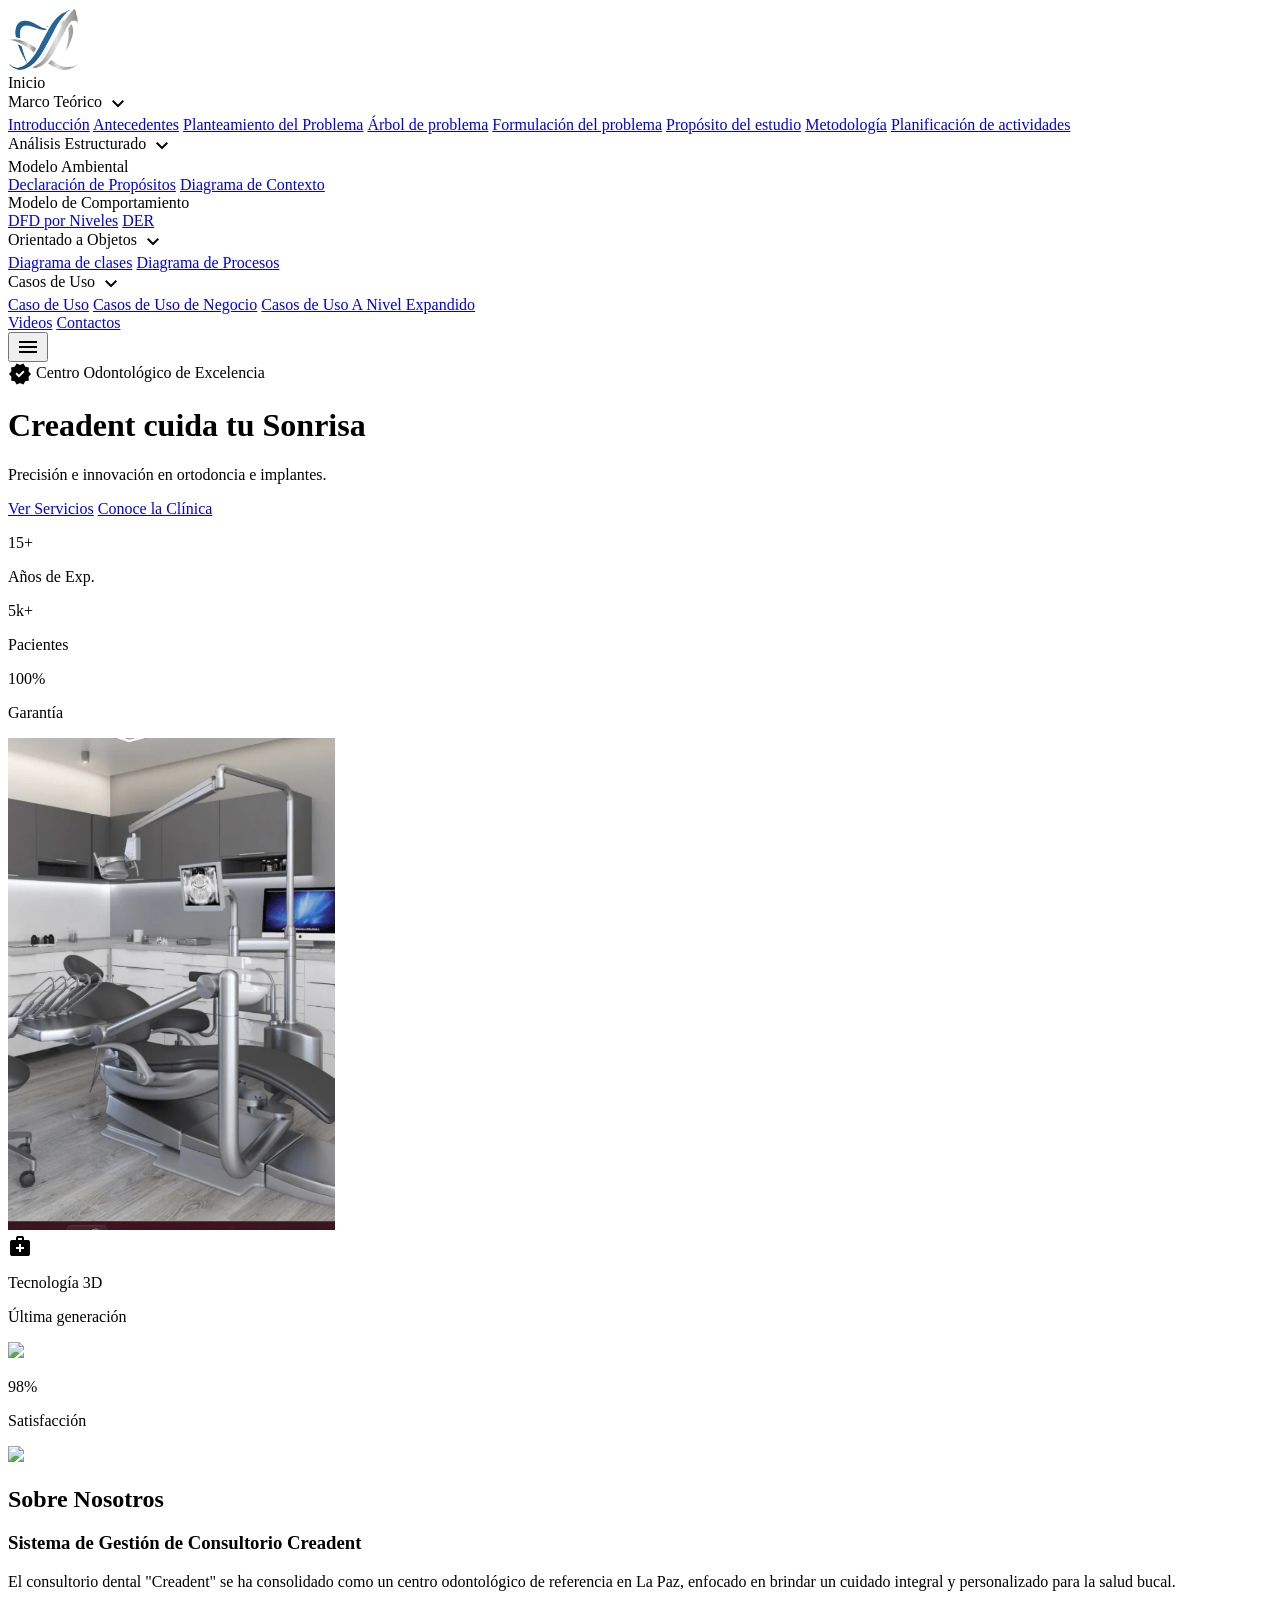
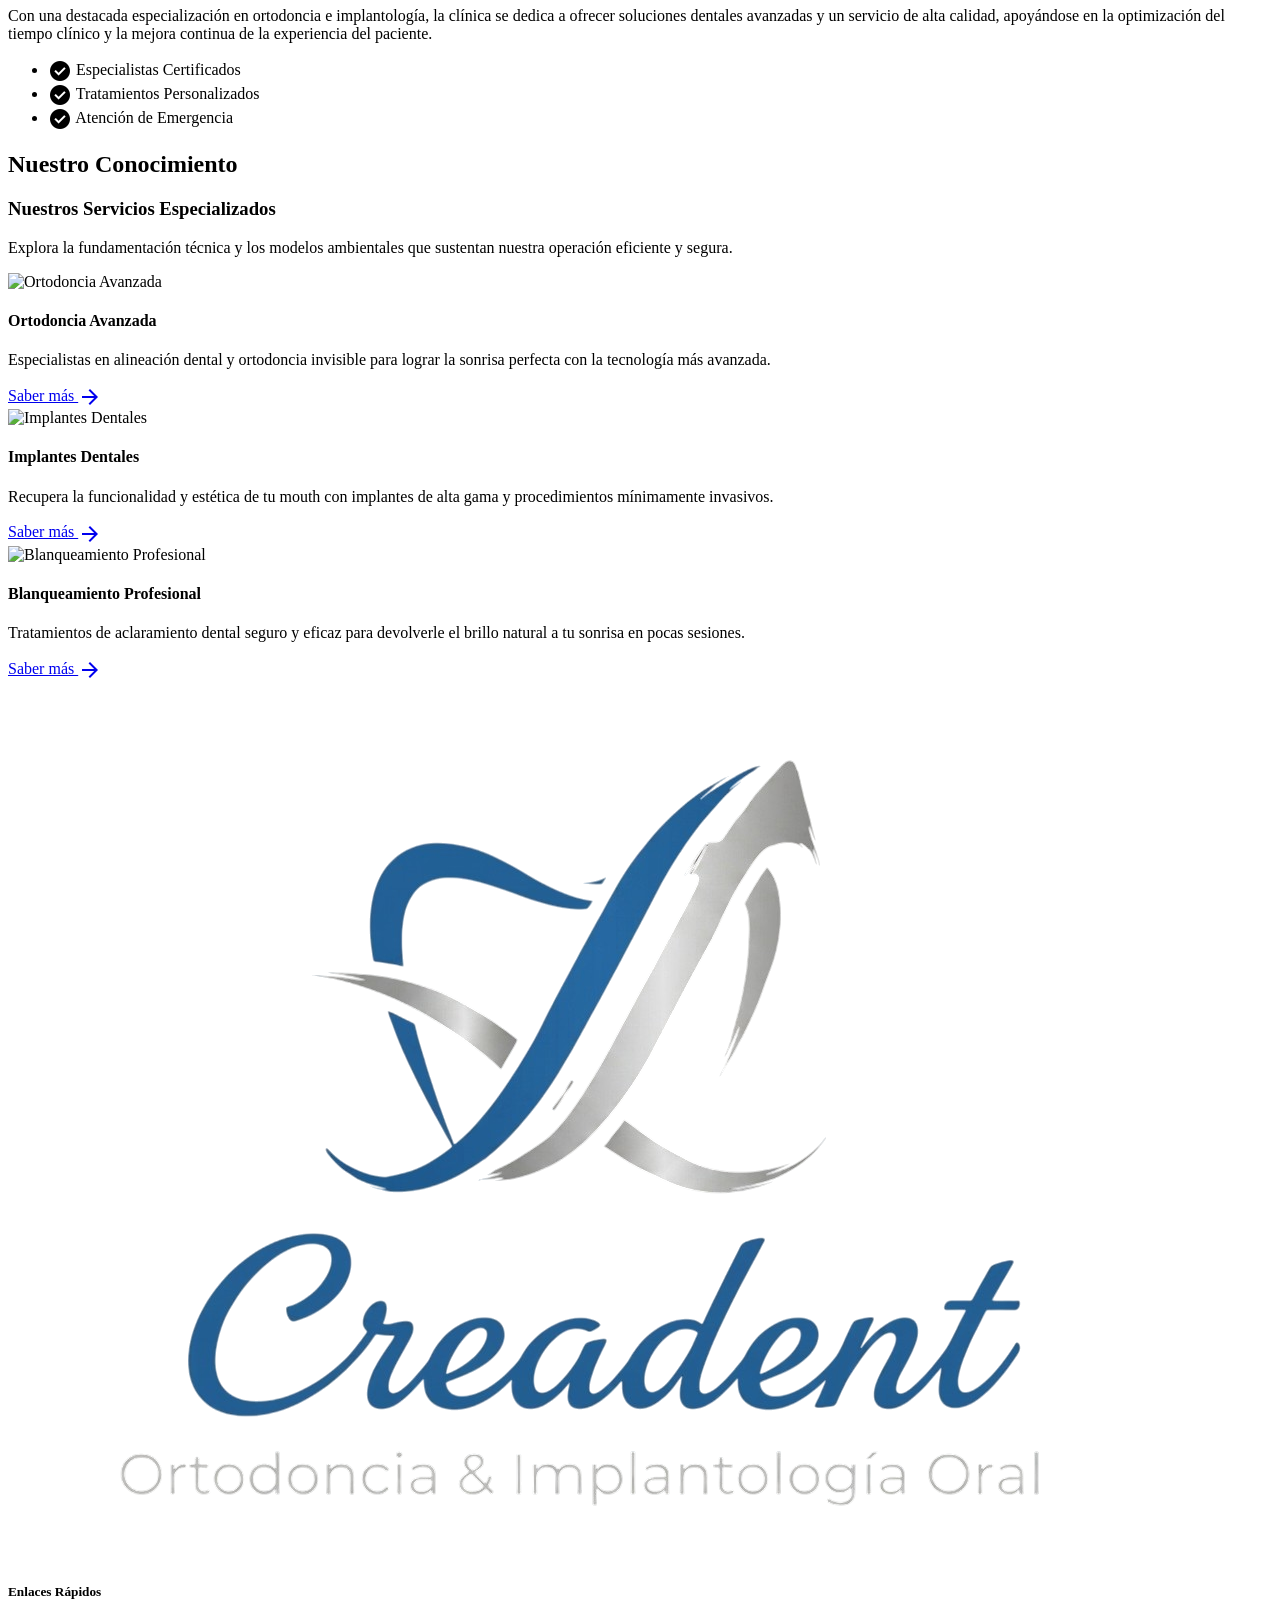
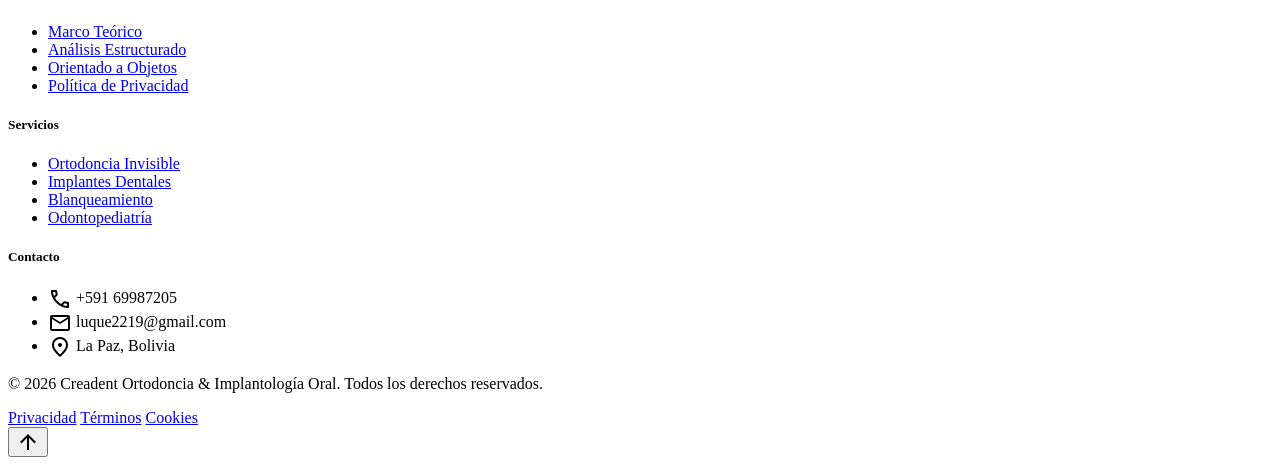
==== commit aad2e2f5: "cambios nuevos jaja" ====
--- a/index.html
+++ b/index.html
@@ -143,8 +143,9 @@
         <!-- ENLACES CENTRALES -->
         <!-- Cambiamos md:flex a lg:flex y ajustamos el gap dinámico (gap-3 a gap-6) -->
         <div class="hidden lg:flex items-center justify-center gap-3 xl:gap-6 font-body-md text-sm xl:text-base w-full">
-            <a class="flex items-center gap-1 text-white hover:text-primary-fixed transition-colors py-4 cursor-pointer shrink-0" href="index.html">Inicio</a>
-            
+                <a class="text-white font-bold border-b-2 border-white pb-1 shrink-0  ">
+                    Inicio  
+                </a>
             <!-- DROPDOWN 1: Marco Teórico -->
             <div class="relative group h-full">
                 <!-- Aumentamos el padding vertical (py-4) para expandir el área táctil -->
@@ -205,7 +206,7 @@
 
             <!-- DROPDOWN 4: Casos de Uso -->
             <div class="relative group h-full">
-                <a class="text-white font-bold border-b-2 border-white pb-1 shrink-0  ">
+                <a class="flex items-center gap-1 text-white hover:text-primary-fixed transition-colors py-4 cursor-pointer shrink-0">
                     Casos de Uso
                     <span class="material-symbols-outlined text-sm transition-transform group-hover:rotate-180">keyboard_arrow_down</span>
                 </a>
@@ -220,6 +221,7 @@
             </div>            
             
             <a class="text-white hover:text-primary-fixed transition-colors py-4 shrink-0" href="video.html">Videos</a>
+            <a class="text-white hover:text-primary-fixed transition-colors py-4 shrink-0" href="contactos.html">Contactos</a>
         </div>
         
         <!-- BOTONES DERECHOS -->
@@ -266,7 +268,7 @@
             <div class="relative group">
                 <div class="absolute inset-0 bg-primary/10 rounded-[4rem] rotate-3 scale-105 transition-transform group-hover:rotate-6"></div>
                 <div class="relative rounded-[4rem] overflow-hidden shadow-2xl border-4 border-white">
-                    <img alt="Clínica Creadent" class="w-full h-full object-cover aspect-[4/5] transform group-hover:scale-105 transition-transform duration-700" src="/Resources/clinica.png">
+                    <img alt="Clínica Creadent" class="w-full h-full object-cover aspect-[4/5] transform group-hover:scale-105 transition-transform duration-700" src="./Resources/clinica.png">
                 </div>
                 <div class="absolute -bottom-8 -left-8 bg-white p-6 rounded-3xl shadow-xl border border-outline-variant/30 flex items-center gap-4 animate-bounce">
                     <div class="bg-primary-fixed p-3 rounded-full">
@@ -367,7 +369,7 @@
             <div class="grid grid-cols-1 md:grid-cols-2 lg:grid-cols-4 gap-12 mb-16">
                 <div class="space-y-6">
                     <div class="flex items-center gap-3">
-                        <img alt="Logo Creadent" class="h-50 w-auto" src="/Resources/logoFinal.png">
+                        <img alt="Logo Creadent" class="h-50 w-auto" src="./Resources/logoFinal.png">
                     </div>
                 </div>
                 <div class="space-y-6">
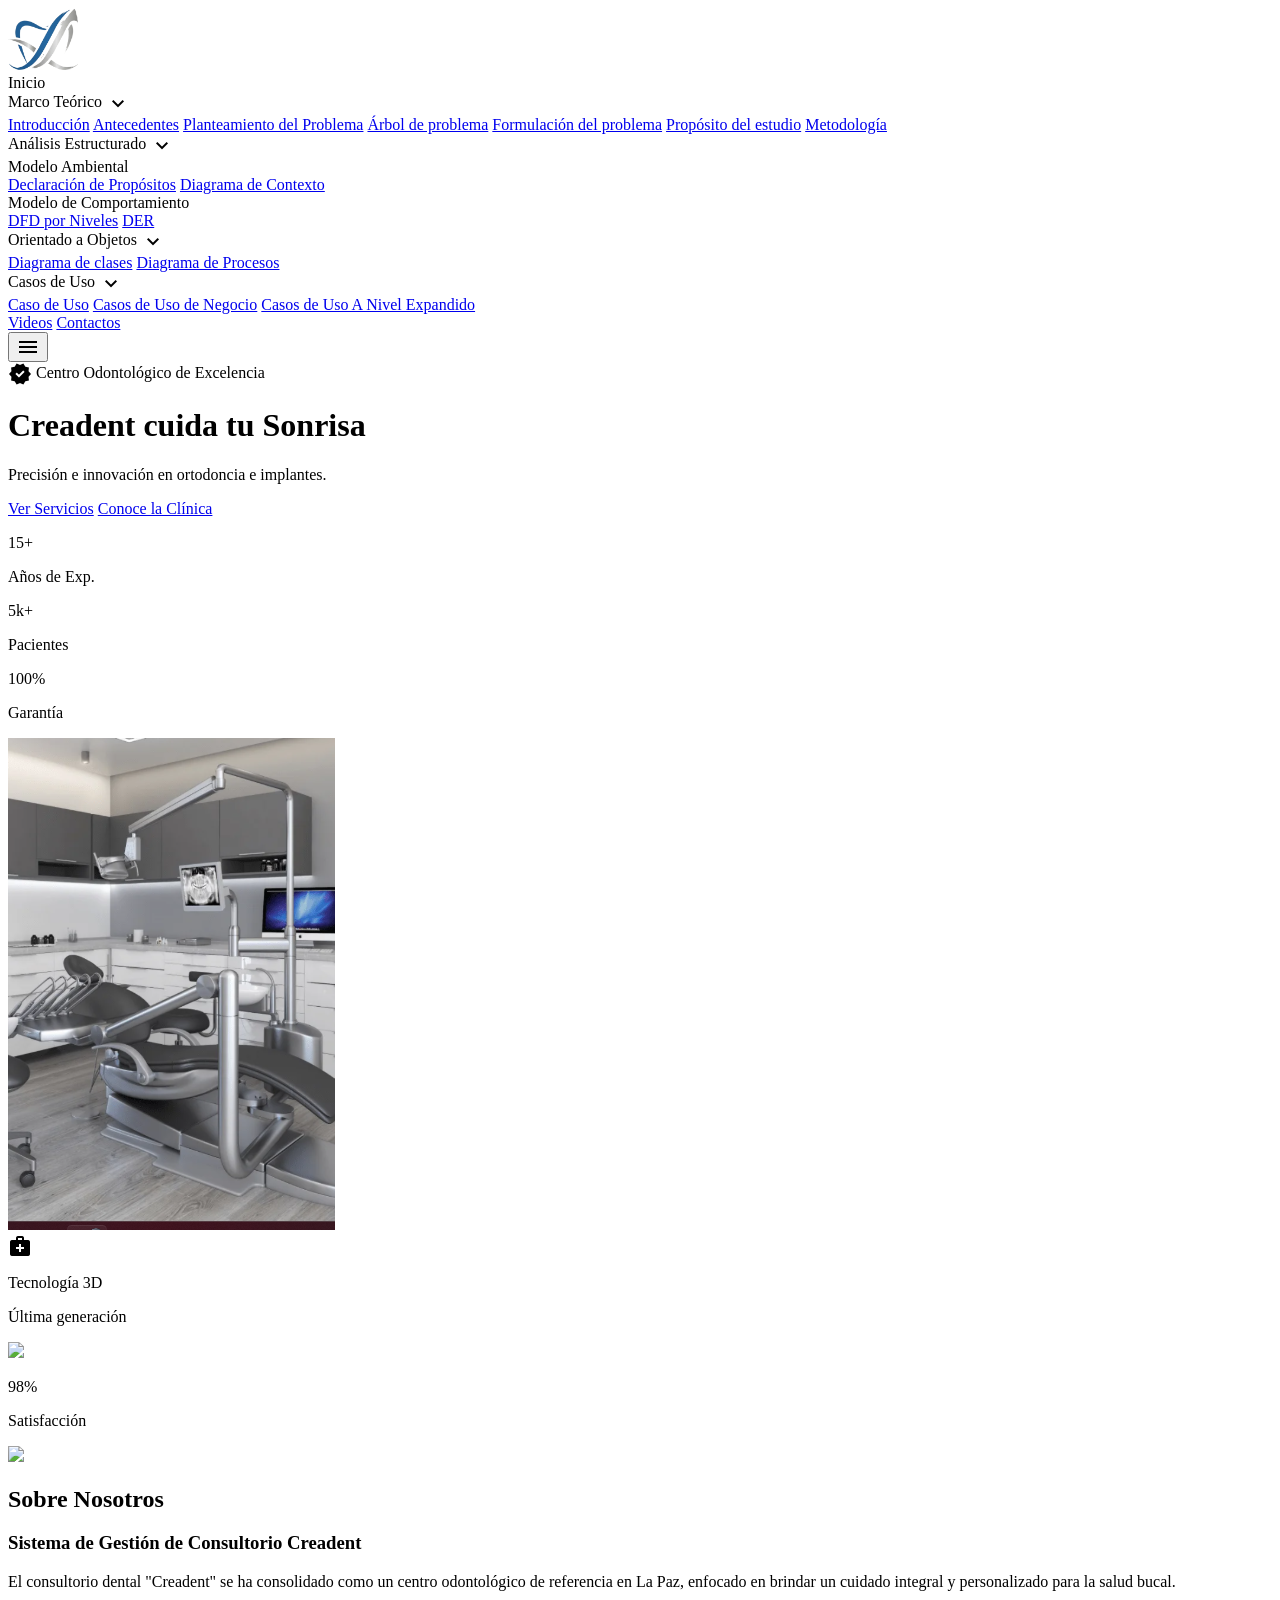
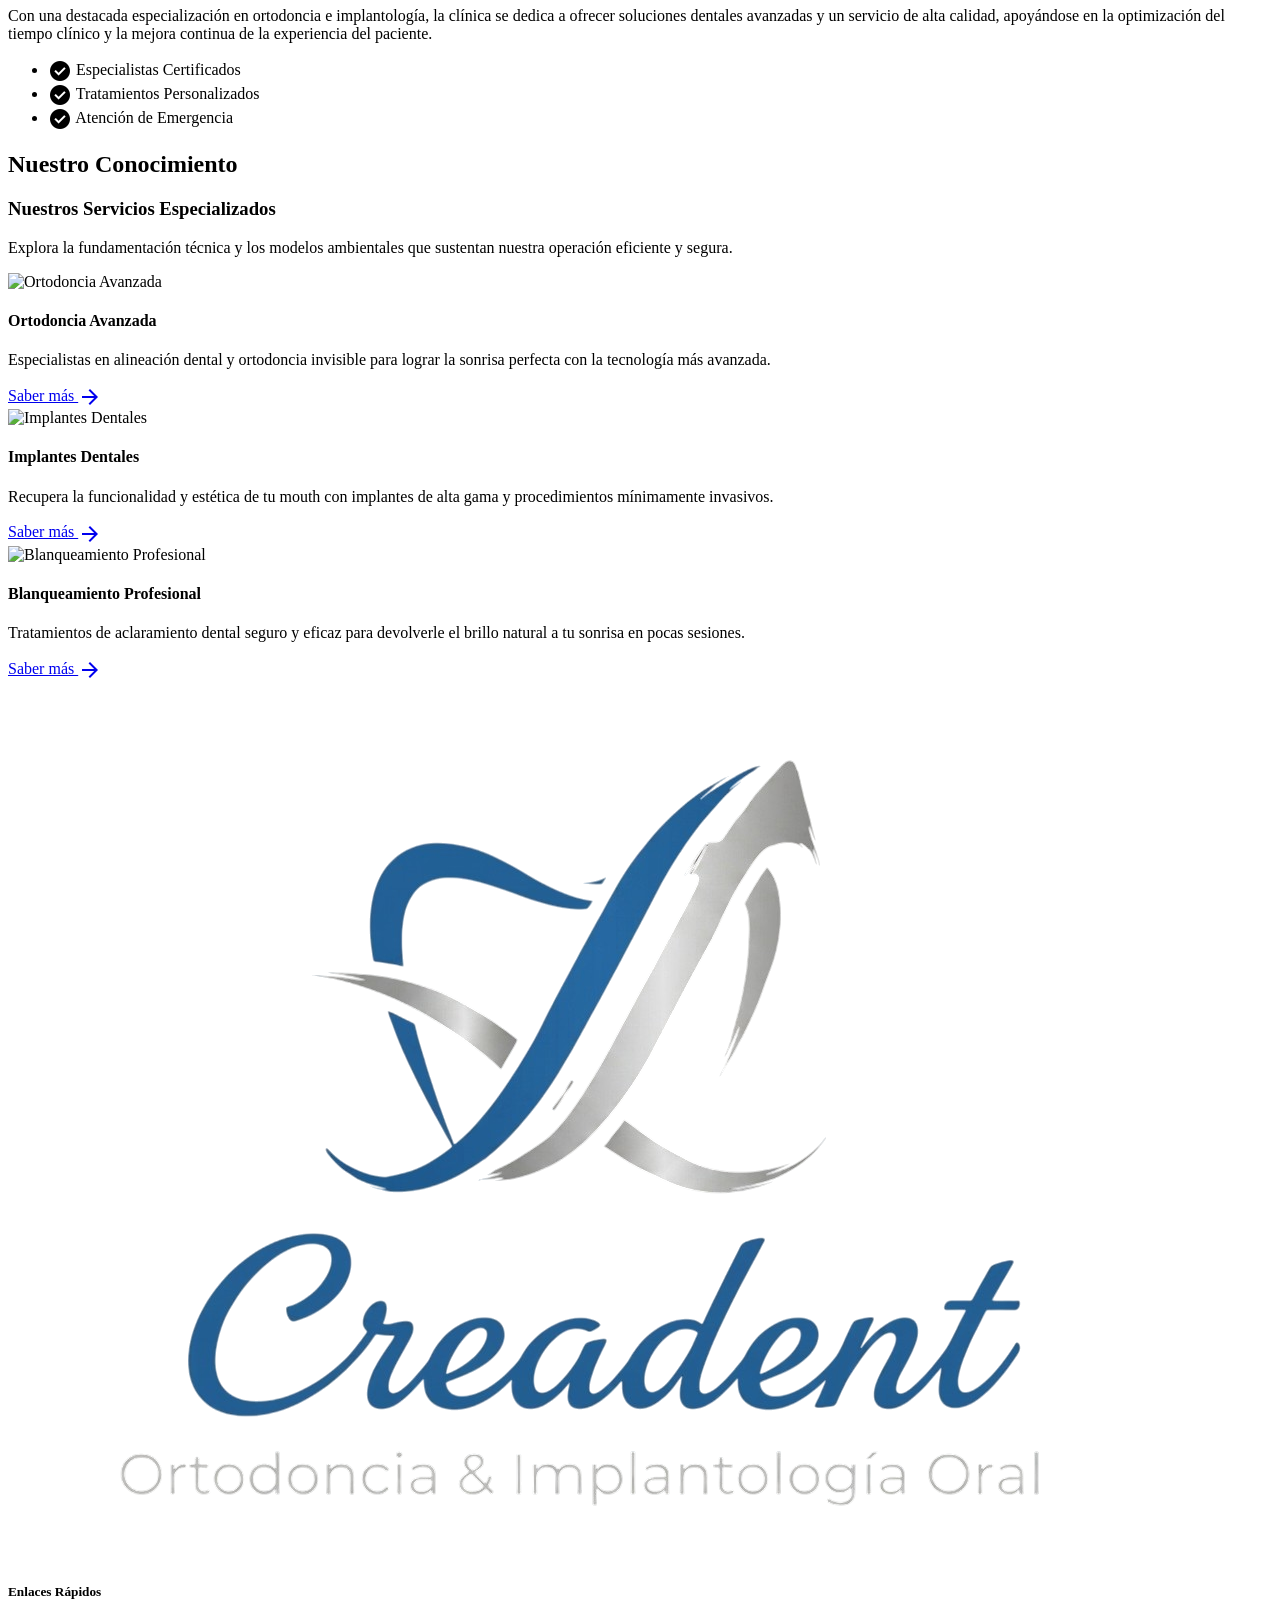
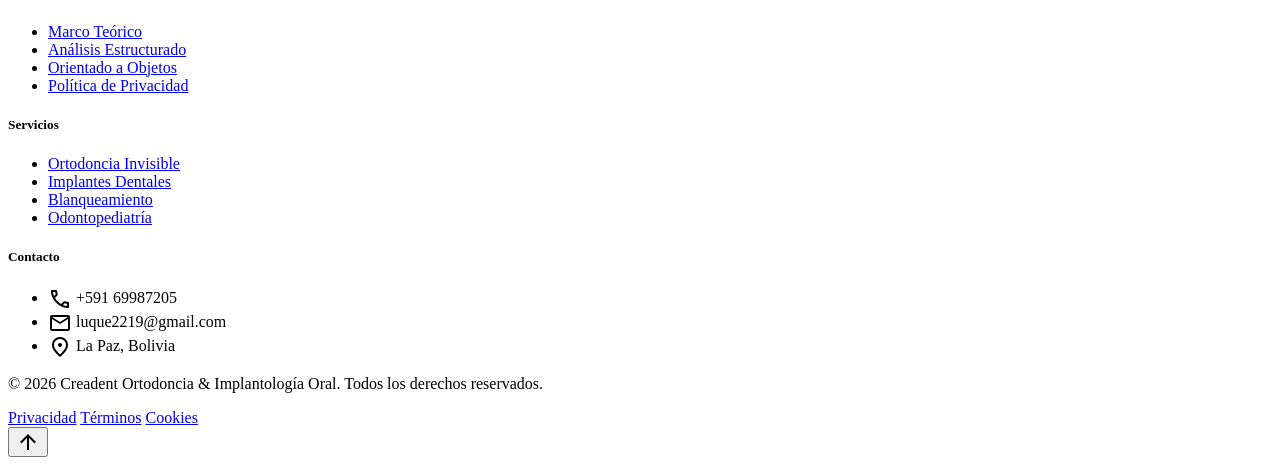
==== commit 777ce87a: "Update link for 'Planteamiento del Problema'" ====
--- a/index.html
+++ b/index.html
@@ -159,12 +159,11 @@
                     <div class="bg-surface-container-lowest shadow-2xl rounded-xl py-4 border border-outline-variant/30">
                         <a class="block px-6 py-2 hover:bg-surface-container text-body-md text-on-surface-variant hover:text-primary transition-colors" href="marco-teorico.html#introduccion">Introducción</a>
                         <a class="block px-6 py-2 hover:bg-surface-container text-body-md text-on-surface-variant hover:text-primary transition-colors" href="marco-teorico.html#antecedentes">Antecedentes</a>
-                        <a class="block px-6 py-2 hover:bg-surface-container text-body-md text-on-surface-variant hover:text-primary transition-colors" href="marco-teorico.html#problema">Planteamiento del Problema</a>
+                        <a class="block px-6 py-2 hover:bg-surface-container text-body-md text-on-surface-variant hover:text-primary transition-colors" href="marco-teorico.html#planteamiento">Planteamiento del Problema</a>
                         <a class="block px-6 py-2 hover:bg-surface-container text-body-md text-on-surface-variant hover:text-primary transition-colors" href="marco-teorico.html#arbol">Árbol de problema</a>
                         <a class="block px-6 py-2 hover:bg-surface-container text-body-md text-on-surface-variant hover:text-primary transition-colors" href="marco-teorico.html#formulacion">Formulación del problema</a>
                         <a class="block px-6 py-2 hover:bg-surface-container text-body-md text-on-surface-variant hover:text-primary transition-colors" href="marco-teorico.html#proposito">Propósito del estudio</a>
                         <a class="block px-6 py-2 hover:bg-surface-container text-body-md text-on-surface-variant hover:text-primary transition-colors" href="marco-teorico.html#metodologia">Metodología</a>
-                        <a class="block px-6 py-2 hover:bg-surface-container text-body-md text-on-surface-variant hover:text-primary transition-colors" href="marco-teorico.html#planificacion">Planificación de actividades</a>
                     </div>
                 </div>
             </div>
@@ -438,4 +437,4 @@
             window.scrollTo({ top: 0, behavior: 'smooth' });
         };
     </script>
-</body></html>+</body></html>
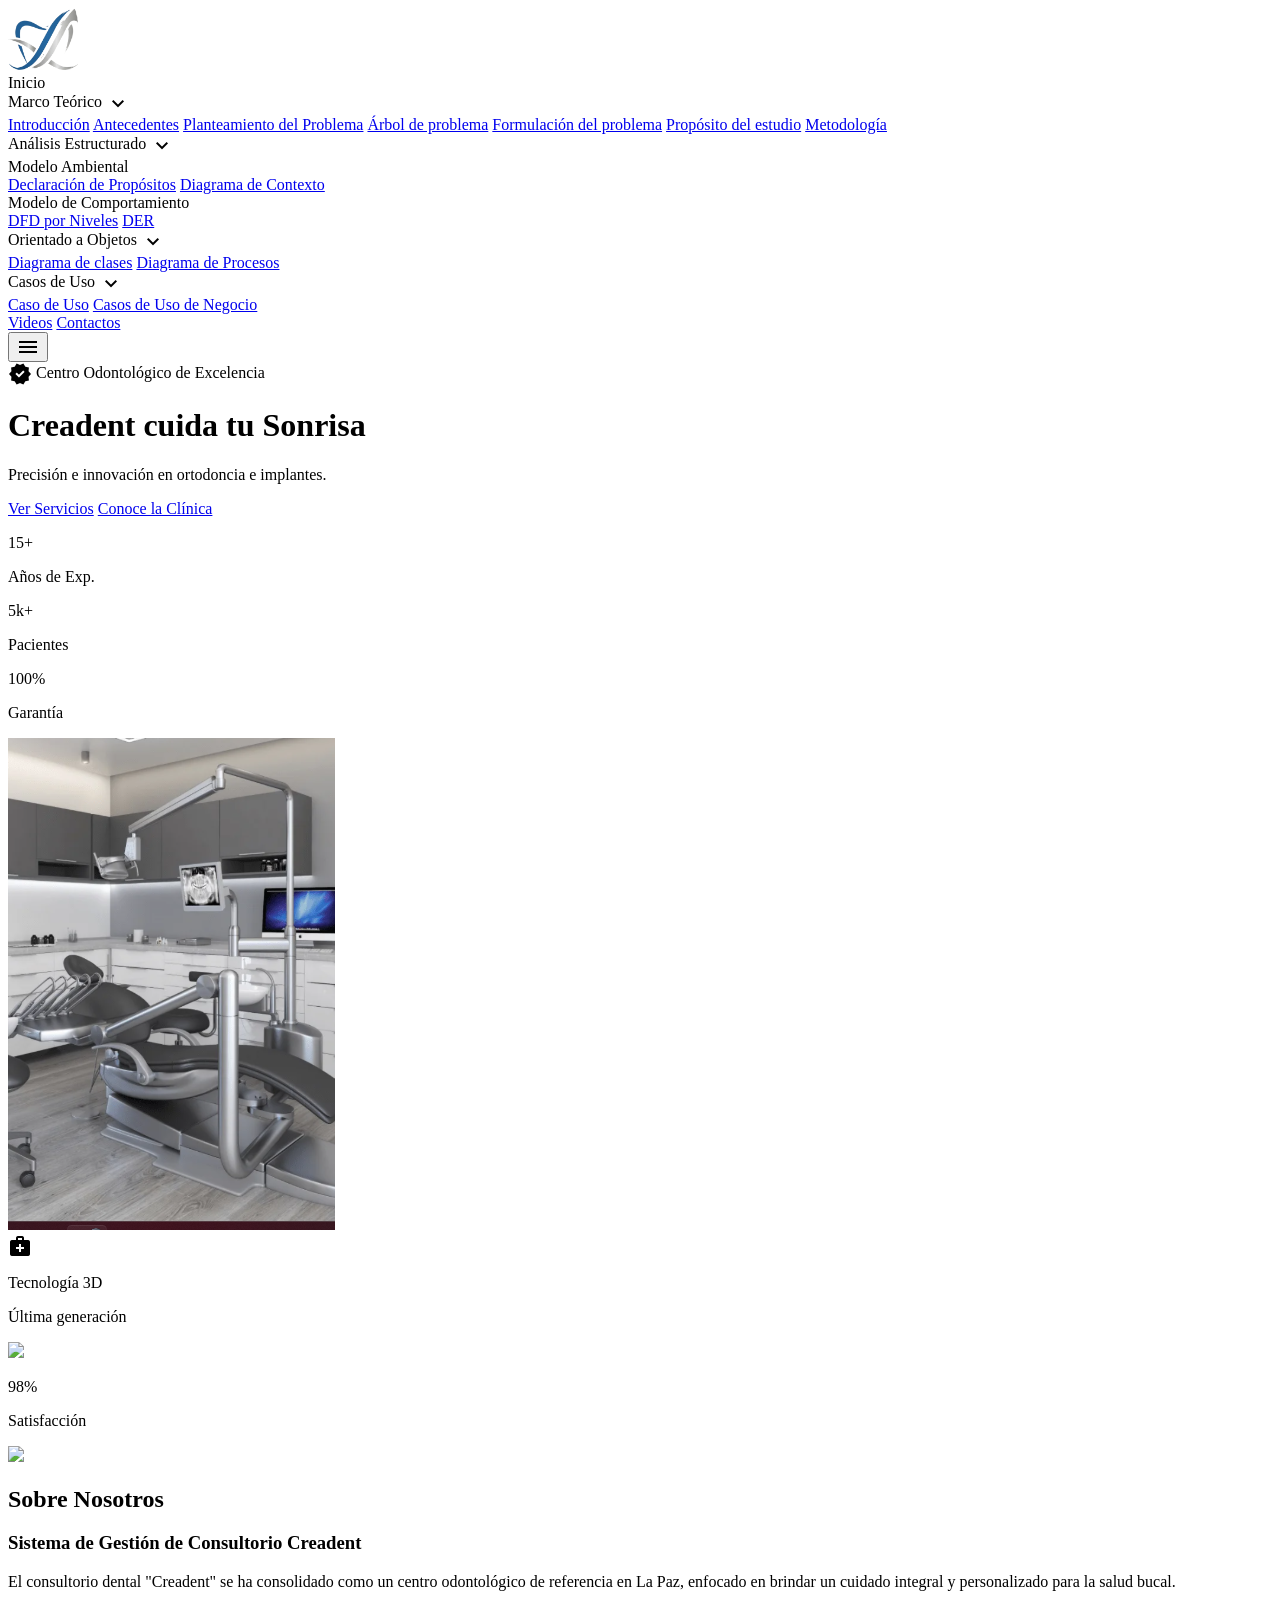
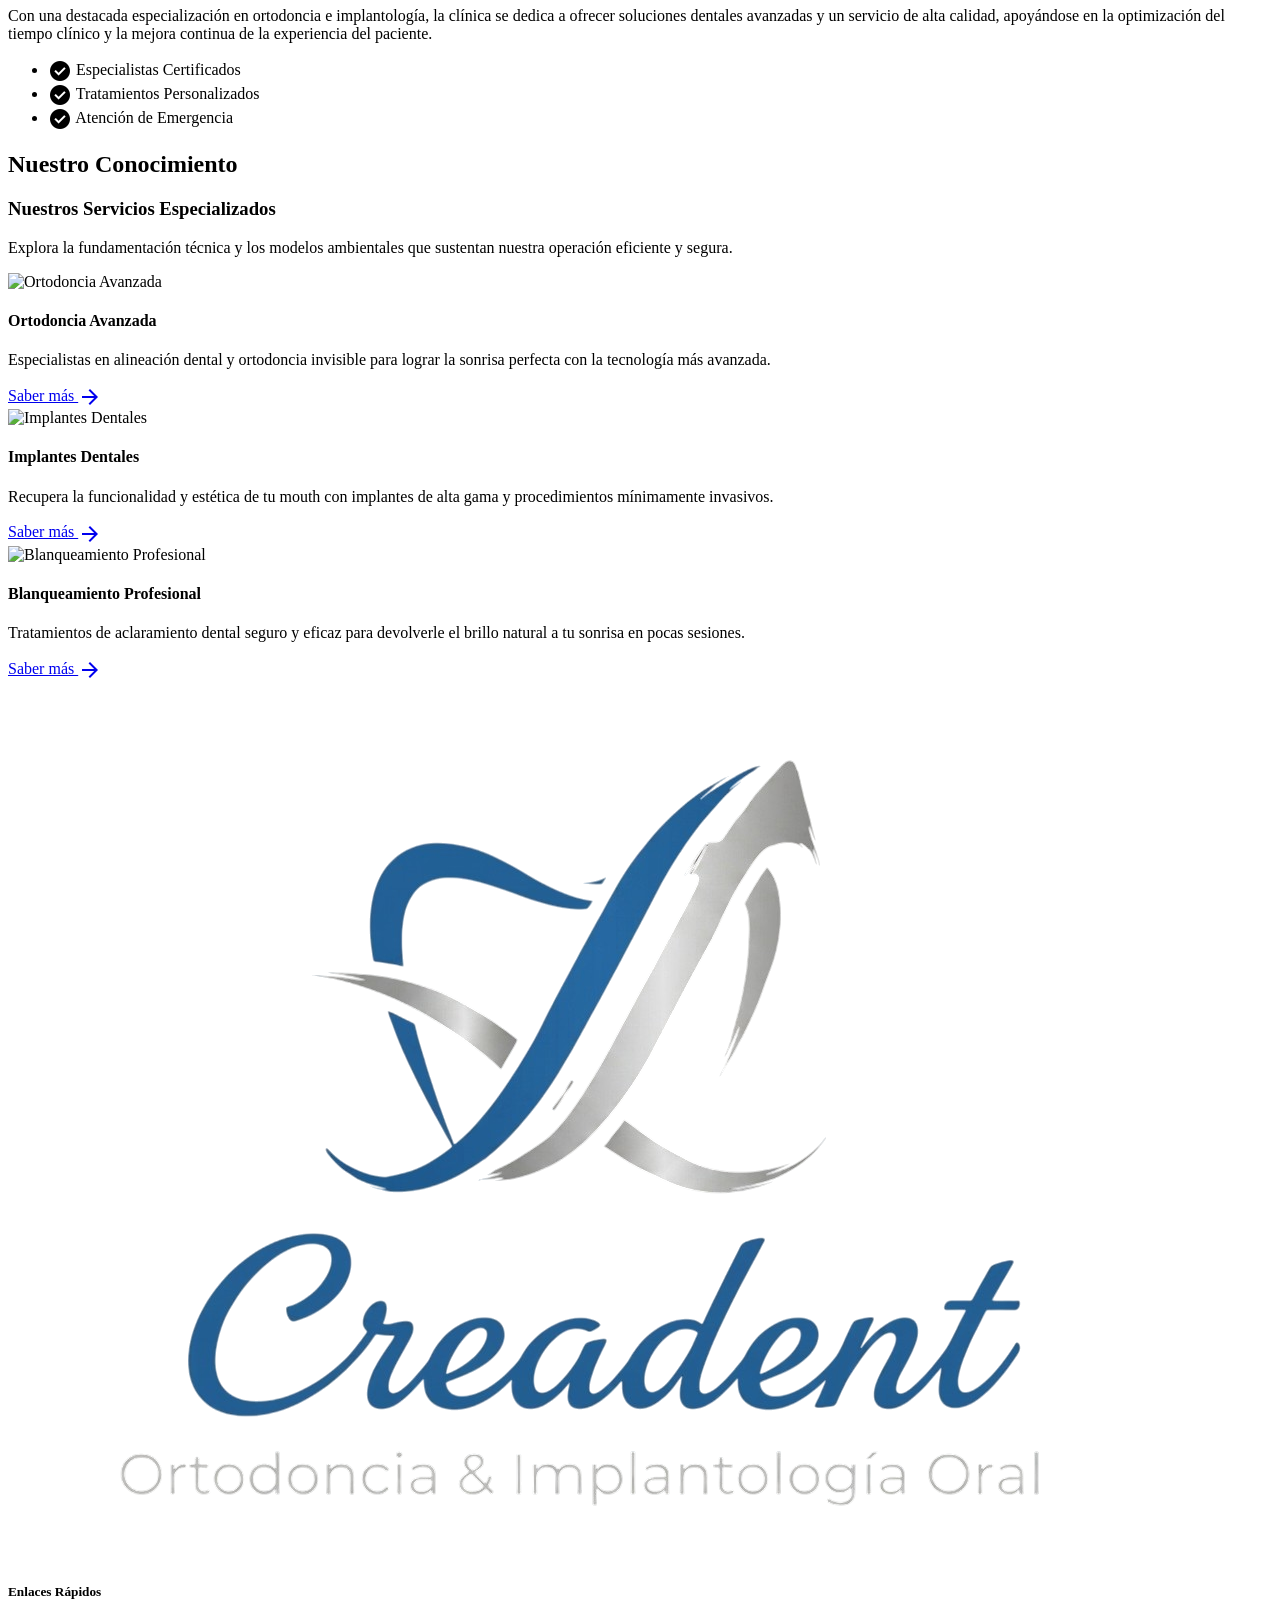
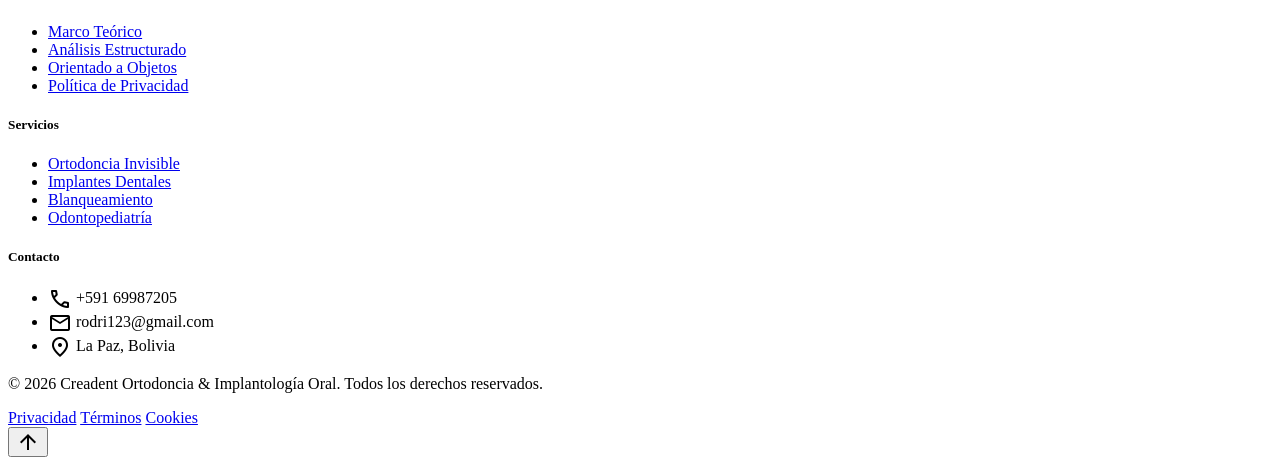
==== commit 7d2c354e: "Add files via upload" ====
--- a/index.html
+++ b/index.html
@@ -214,7 +214,6 @@
                     <div class="bg-surface-container-lowest shadow-2xl rounded-xl py-4 border border-outline-variant/30">
                         <a class="block px-8 py-2 hover:bg-surface-container text-body-md text-on-surface-variant hover:text-primary transition-colors" href="Caso-de-uso.html">Caso de Uso</a>
                         <a class="block px-8 py-2 hover:bg-surface-container text-body-md text-on-surface-variant hover:text-primary transition-colors" href="Caso-de-uso-Negocios.html">Casos de Uso de Negocio</a>
-                        <a class="block px-8 py-2 hover:bg-surface-container text-body-md text-on-surface-variant hover:text-primary transition-colors" href="Caso-de-uso-nivel-expandido.html">Casos de Uso A Nivel Expandido</a>
                     </div>
                 </div>
             </div>            
@@ -398,7 +397,7 @@
                         </li>
                         <li class="flex items-center gap-3 text-on-surface-variant text-white/80">
                             <span class="material-symbols-outlined">mail</span>
-                            luque2219@gmail.com
+                            rodri123@gmail.com
                         </li>
                         <li class="flex items-center gap-3 text-on-surface-variant text-white/80">
                             <span class="material-symbols-outlined">location_on</span>
